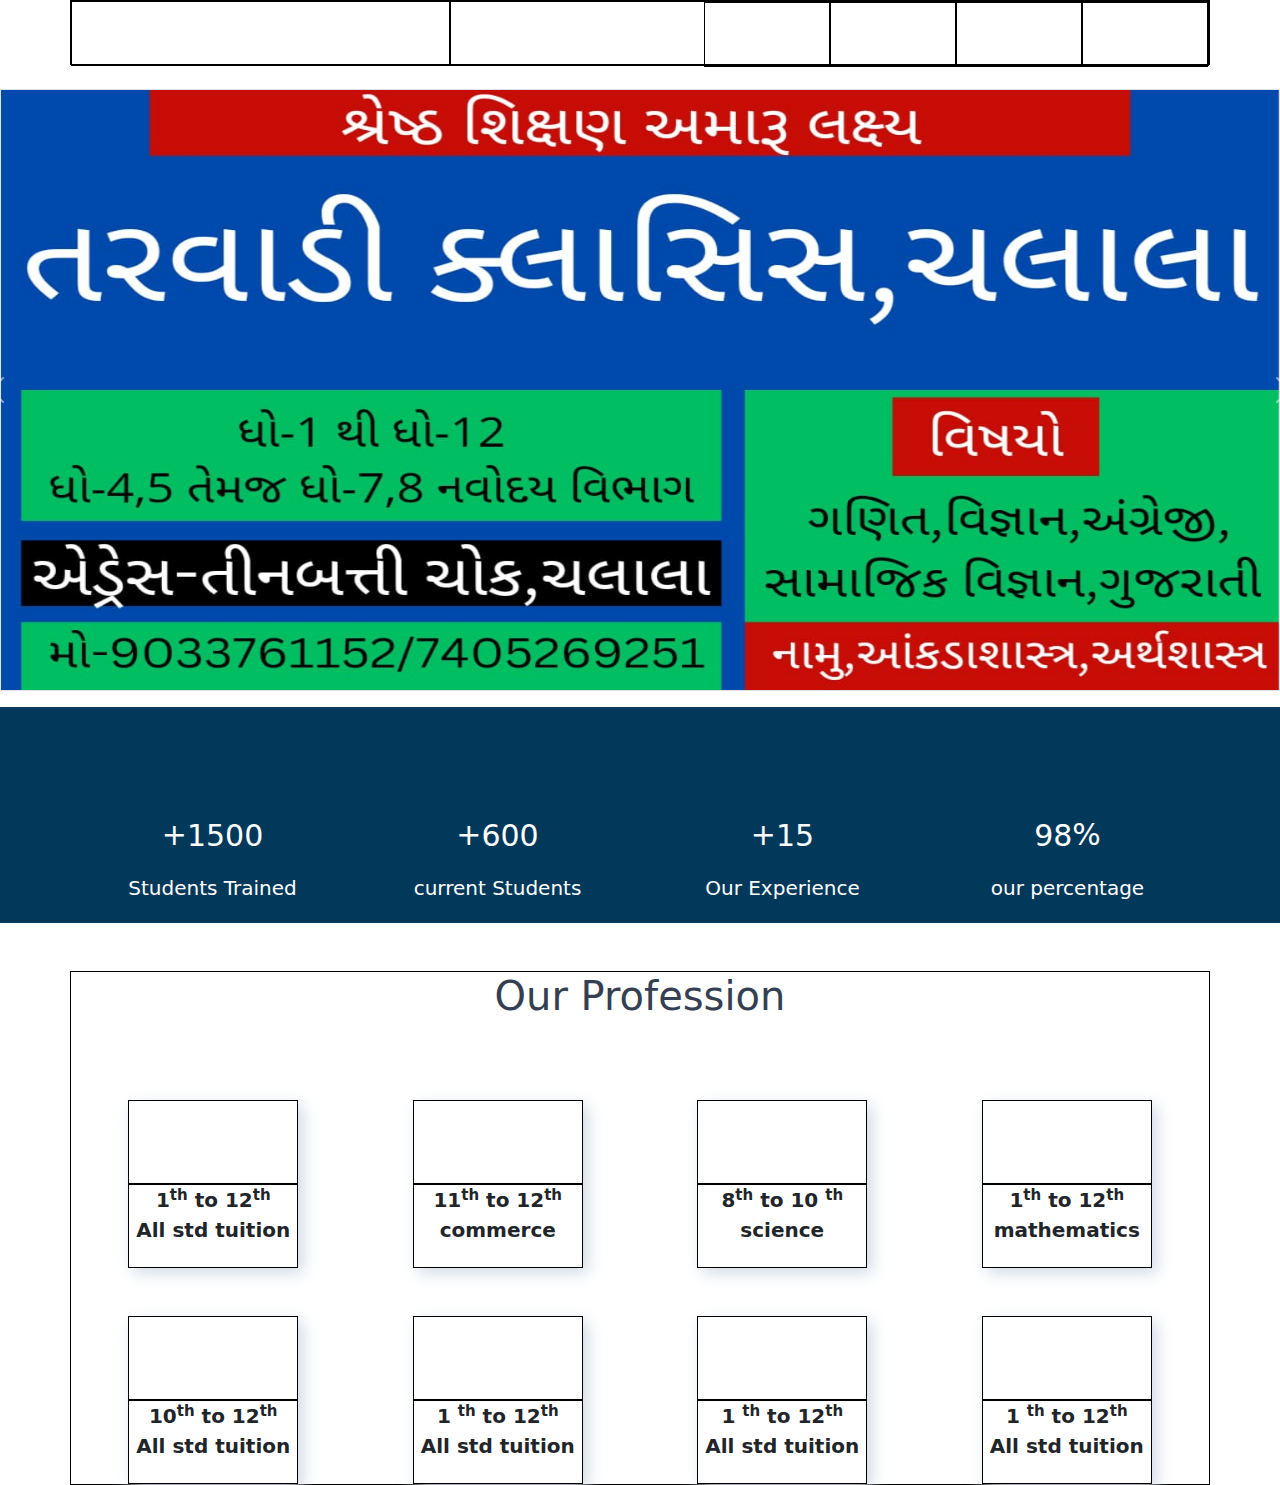
==== index.html @ c27936ac "code" ====
<!doctype html>
<html lang="en">

<head>
  <meta charset="utf-8">
  <meta name="viewport" content="width=device-width, initial-scale=1">
  <title>Bootstrap demo</title>
  <link rel="stylesheet" href="assrat/css/style.css">

  <link href="https://cdn.jsdelivr.net/npm/bootstrap@5.3.3/dist/css/bootstrap.min.css" rel="stylesheet"
    integrity="sha384-QWTKZyjpPEjISv5WaRU9OFeRpok6YctnYmDr5pNlyT2bRjXh0JMhjY6hW+ALEwIH" crossorigin="anonymous">
  <link rel="stylesheet" href="https://cdnjs.cloudflare.com/ajax/libs/font-awesome/6.6.0/css/all.min.css"
    integrity="sha512-Kc323vGBEqzTmouAECnVceyQqyqdsSiqLQISBL29aUW4U/M7pSPA/gEUZQqv1cwx4OnYxTxve5UMg5GT6L4JJg=="
    crossorigin="anonymous" referrerpolicy="no-referrer" />
  <script src="https://code.jquery.com/jquery-3.7.1.min.js"
    integrity="sha256-/JqT3SQfawRcv/BIHPThkBvs0OEvtFFmqPF/lYI/Cxo=" crossorigin="anonymous"></script>
</head>

<body>


  <div class="container bor">
    <div class="row">
      <div class="col-4 bor"></div>
      <div class="col-8 bor d-flex justify-content-end  p-0">
        <div class="col-2 bor"></div>
        <div class="col-2 bor"></div>
        <div class="col-2 bor"></div>
        <div class="col-2 bor"></div>
      </div>
    </div>
  </div>

  <div class="container-fluid border m-0 p-0 mt-4 ">

    <div id="carouselExampleAutoplaying" class="carousel slide" data-bs-ride="carousel">
      <div class="carousel-inner">
        <div class="carousel-item active">
          <img src="./assrat/img/tc-img.jpg" class="d-block w-100 slider-img" alt="...">
        </div>
        <div class="carousel-item">
          <img src="./assrat/img/tc-img.jpg" class="d-block w-100 slider-img" alt="...">
        </div>
        <div class="carousel-item">
          <img
            src="https://buffer.com/cdn-cgi/image/w=1000,fit=contain,q=90,f=auto/library/content/images/size/w1200/2023/10/free-images.jpg"
            class="d-block w-100 slider-img" alt="...">
        </div>
      </div>
      <button class="carousel-control-prev" type="button" data-bs-target="#carouselExampleAutoplaying"
        data-bs-slide="prev">
        <span class="carousel-control-prev-icon" aria-hidden="true"></span>
        <span class="visually-hidden">Previous</span>
      </button>
      <button class="carousel-control-next" type="button" data-bs-target="#carouselExampleAutoplaying"
        data-bs-slide="next">
        <span class="carousel-control-next-icon" id="next-iconinslider" aria-hidden="true"></span>
        <span class="visually-hidden">Next</span>
      </button>
    </div>

  </div>
  <!-- counter -->
  <div class="container-fluid conten-color">
    <div class="container only mt-3">

      <div class="row mt-3 ">
        <div class="col-12 col-sm-6 col-md-3 counter">
          <div class="counter-icon"> <i class="fa-solid fa-user"></i></div>
          <div class="counter-big-text">
            <p style="margin-top:14px ;">+</p>
            <div class="count">1500</div>
          </div>
          <div class="counter-small-text">Students Trained</div>
        </div>
        <div class="col-12 col-sm-6 col-md-3 counter">
          <div class="counter-icon"> <i class="fa-solid fa-user"></i></div>
          <div class="counter-big-text">
            <p style="margin-top:14px ;">+</p>
            <div class="count">600</div>
          </div>
          <div class="counter-small-text">current Students</div>
        </div>
        <div class="col-12 col-sm-6 col-md-3 counter">
          <div class="counter-icon"> <i class="fa-solid fa-address-book"></i></div>
          <div class="counter-big-text">
            <p style="margin-top:14px ;">+</p>
            <div class="count">15</div>
          </div>
          <div class="counter-small-text">Our Experience</div>
        </div>
        <div class="col-12 col-sm-6 col-md-3  counter">
          <div class="counter-icon"> <i class="fa-solid fa-percent"></i></div>
          <div class="counter-big-text">
            <div class="count">98</div>
            <p style="margin-top:14px ;">%</p>
          </div>
          <div class="counter-small-text"> our percentage</div>
        </div>
      </div>



    </div>
  </div>


  <div class="container bormid mt-5 ">

    <div class="row">
      <div class="col-12">
        <h1 class="text">Our Profession</h1>
      </div>
    </div>


    <div class="row gy-5 mt-4">
      <div class="col-12 col-sm-6 col-md-3 d-flex justify-content-center">
        <div class="course-box">
          <div class="course-icon"><i class="fa-solid fa-book-open-reader"></i></div>
          <div class="course-text">1<sup>th</sup> to 12<sup>th</sup><br> All std tuition </div>
        </div>
      </div>
      <div class="col-12 col-sm-6 col-md-3  d-flex justify-content-center">
        <div class="course-box">
          <div class="course-icon"><i class="fa-solid fa-book"></i></div>
          <div class="course-text">11<sup>th</sup> to 12<sup>th</sup>
            commerce</div>
        </div>
      </div>
      <div class="col-12 col-sm-6 col-md-3  d-flex justify-content-center">
        <div class="course-box">
          <div class="course-icon"><i class="fa-solid fa-flask-vial"></i></div>
          <div class="course-text">8<sup>th</sup> to 10 <sup>th</sup><br>science</div>
        </div>
      </div>
      <div class="col-12 col-sm-6 col-md-3  d-flex justify-content-center">
        <div class="course-box">
          <div class="course-icon"><i class="fa-solid fa-calculator"></i></div>
          <div class="course-text">1<sup>th</sup> to 12<sup>th</sup><br> mathematics</div>
        </div>
      </div>
      <div class="col-12 col-sm-6 col-md-3  d-flex justify-content-center">
        <div class="course-box">
          <div class="course-icon"><i class="fa-solid fa-graduation-cap"></i></div>
          <div class="course-text">10<sup>th</sup> to 12<sup>th</sup><br> All std tuition </div>
        </div>
      </div>
      <div class="col-12 col-sm-6 col-md-3  d-flex justify-content-center">
        <div class="course-box">
          <div class="course-icon"><i class="fa-solid fa-book-open-reader"></i></div>
          <div class="course-text">1 <sup>th</sup> to 12<sup>th</sup><br> All std tuition </div>
        </div>
      </div>
      <div class="col-12 col-sm-6 col-md-3  d-flex justify-content-center">
        <div class="course-box">
          <div class="course-icon"><i class="fa-solid fa-book-open-reader"></i></div>
          <div class="course-text">1 <sup>th</sup> to 12<sup>th</sup><br> All std tuition </div>
        </div>
      </div>
      <div class="col-12 col-sm-6 col-md-3  d-flex justify-content-center">
        <div class="course-box">
          <div class="course-icon"><i class="fa-solid fa-book-open-reader"></i></div>
          <div class="course-text">1 <sup>th</sup> to 12<sup>th</sup><br> All std tuition </div>
        </div>
      </div>
    </div>
  </div>


  <script src="./assrat/tc.js"></script>
  <script src="https://cdn.jsdelivr.net/npm/bootstrap@5.3.3/dist/js/bootstrap.bundle.min.js"
    integrity="sha384-YvpcrYf0tY3lHB60NNkmXc5s9fDVZLESaAA55NDzOxhy9GkcIdslK1eN7N6jIeHz"
    crossorigin="anonymous"></script>
</body>

</html>
---- assrat/css/style.css ----
body{
    margin: 0px;
    padding: 0px;
    box-sizing: border-box;
    font-family: sans-serif;
}

:root {
    --bor: 1px solid black;
    /* --onlybor:1px solid black; */

}

.only{
    border: var(--onlybor );
    /* height: 180px; */
    padding: 10px;
}
.counter{
    border: var(--onlybor );
    height: 180px;
}
.bor{
    border:var(--bor);
    height: 65px;
}


.slider-img{
    height: 600px;
    
}
.carousel-control-prev-icon {
    display: inline-block;
    width: 4rem;
    height: 4rem;
    background-repeat: no-repeat;
    background-position: 50%;
    background-size: 100% 100%;
margin-left: -200px;
}
#next-iconinslider{
    margin-right: -200px;
    width: 2rem;
    height: 2rem;
    
}
.counter-icon{
    width: 100%;
    height: 70px;
    /* border: 1px solid black; */
    font-size: 40px;
    display: flex;
    justify-content: center;
    align-items: center;
    color: white;
}

.counter-big-text{
    width: 100%;
    height: 65px;
    /* border: 1px solid black; */
    font-size: 30px;
    display: flex;
    justify-content: center;
    align-items: center;
    color: white;
}
.counter-small-text{
    width: 100%;
    height: 40px;
    /* border: 1px solid black; */
    font-size: 20px;
    display: flex;
    justify-content: center;
    align-items: center;
    color: white;
}
.conten-color{
    background: #02395A;
}
.bormid{
    border: var(--bor);
}
.text{
    color: #343F52;
    display: flex;
    justify-content: center;
}
.course-box{
    width: 170px;
    height: 168px;
    box-shadow: 5px 5px 15px #d1d9e6, -5px -5px 15px #fff;
}
.course-icon{
    width: 100%;
    height: 50%;
    border: var(--bor);
    font-size: 40px;
    display: flex;
    justify-content: center;
    align-items: center;
}
.course-text{
    width: 100%;
    height: 50%;
    border: var(--bor);
    text-align: center;
    font-weight: 600;
    font-size: 20px;
}
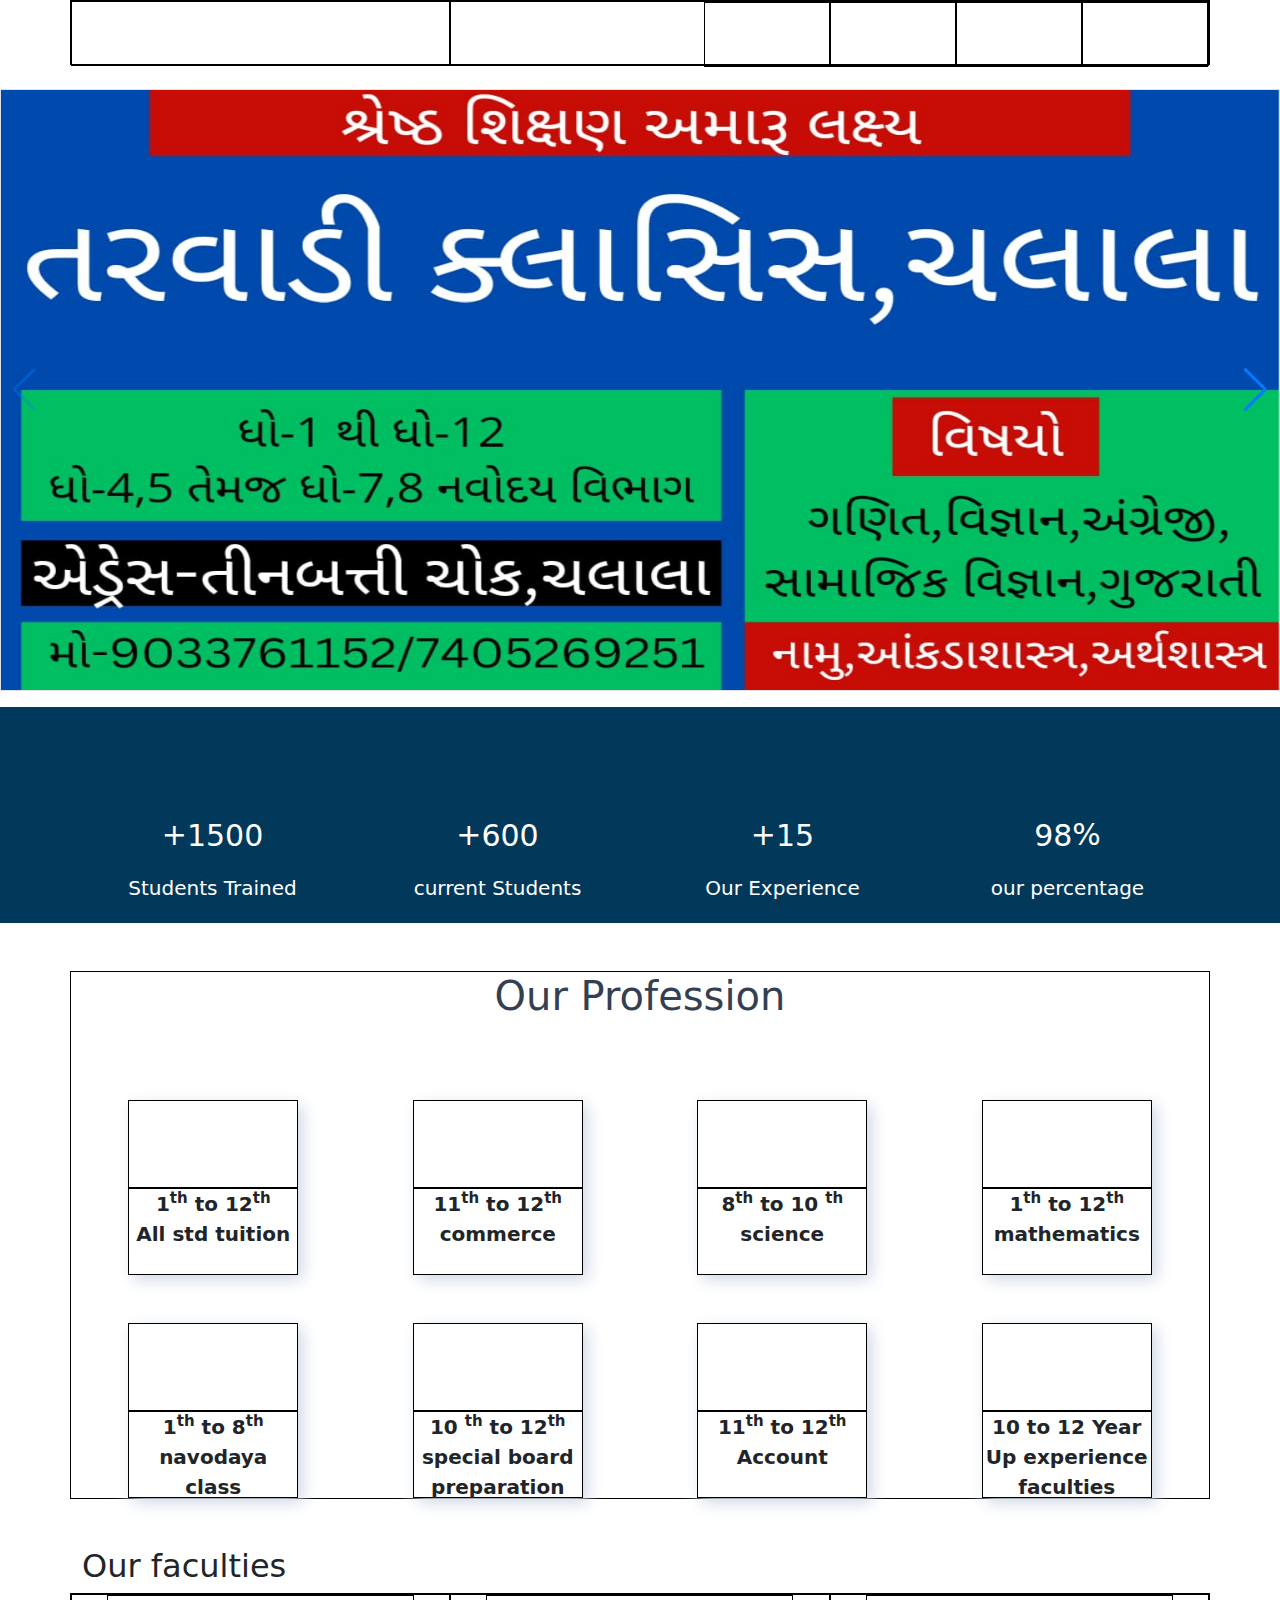
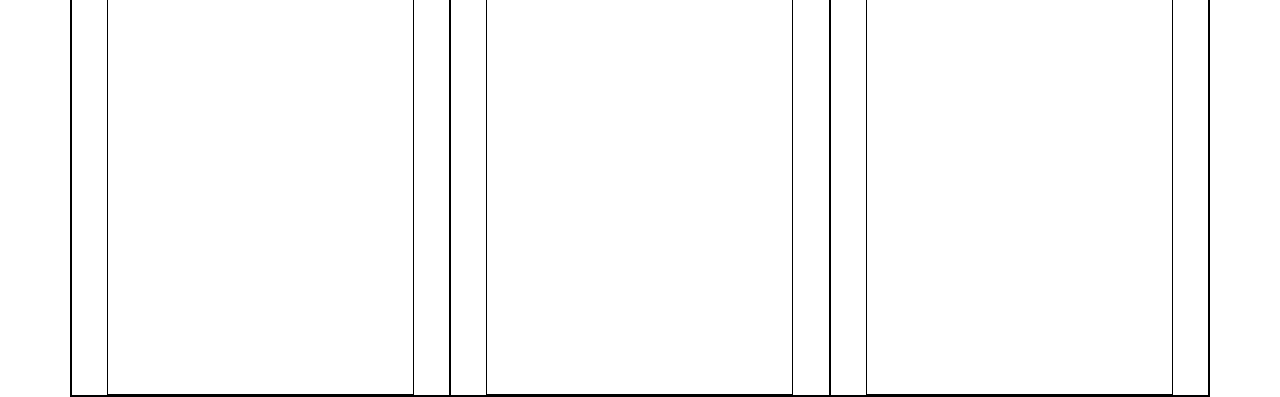
==== commit 0b91771c: "code" ====
--- a/index.html
+++ b/index.html
@@ -12,6 +12,10 @@
   <link rel="stylesheet" href="https://cdnjs.cloudflare.com/ajax/libs/font-awesome/6.6.0/css/all.min.css"
     integrity="sha512-Kc323vGBEqzTmouAECnVceyQqyqdsSiqLQISBL29aUW4U/M7pSPA/gEUZQqv1cwx4OnYxTxve5UMg5GT6L4JJg=="
     crossorigin="anonymous" referrerpolicy="no-referrer" />
+    <link
+  rel="stylesheet"
+  href="https://cdn.jsdelivr.net/npm/swiper@11/swiper-bundle.min.css"
+/>
   <script src="https://code.jquery.com/jquery-3.7.1.min.js"
     integrity="sha256-/JqT3SQfawRcv/BIHPThkBvs0OEvtFFmqPF/lYI/Cxo=" crossorigin="anonymous"></script>
 </head>
@@ -33,31 +37,21 @@
 
   <div class="container-fluid border m-0 p-0 mt-4 ">
 
-    <div id="carouselExampleAutoplaying" class="carousel slide" data-bs-ride="carousel">
-      <div class="carousel-inner">
-        <div class="carousel-item active">
-          <img src="./assrat/img/tc-img.jpg" class="d-block w-100 slider-img" alt="...">
-        </div>
-        <div class="carousel-item">
-          <img src="./assrat/img/tc-img.jpg" class="d-block w-100 slider-img" alt="...">
-        </div>
-        <div class="carousel-item">
-          <img
-            src="https://buffer.com/cdn-cgi/image/w=1000,fit=contain,q=90,f=auto/library/content/images/size/w1200/2023/10/free-images.jpg"
-            class="d-block w-100 slider-img" alt="...">
-        </div>
+    <!-- Swiper -->
+    <div class="swiper mySwiper">
+      <div class="swiper-wrapper">
+        <div class="swiper-slide"><img src="./assrat/img/tc-img.jpg" alt="" width="100%" height="100%"></div>
+        <div class="swiper-slide"><img src="./assrat/img/tc-img.jpg" alt="" width="100%" height="100%"></div>
+        <div class="swiper-slide"><img src="./assrat/img/tc-img.jpg" alt="" width="100%" height="100%"></div>
+     
       </div>
-      <button class="carousel-control-prev" type="button" data-bs-target="#carouselExampleAutoplaying"
-        data-bs-slide="prev">
-        <span class="carousel-control-prev-icon" aria-hidden="true"></span>
-        <span class="visually-hidden">Previous</span>
-      </button>
-      <button class="carousel-control-next" type="button" data-bs-target="#carouselExampleAutoplaying"
-        data-bs-slide="next">
-        <span class="carousel-control-next-icon" id="next-iconinslider" aria-hidden="true"></span>
-        <span class="visually-hidden">Next</span>
-      </button>
+      <div class="swiper-button-next"></div>
+      <div class="swiper-button-prev"></div>
     </div>
+  
+    <!-- Swiper JS -->
+    <script src="https://cdn.jsdelivr.net/npm/swiper@11/swiper-bundle.min.js"></script>
+  
 
   </div>
   <!-- counter -->
@@ -143,30 +137,49 @@
       <div class="col-12 col-sm-6 col-md-3  d-flex justify-content-center">
         <div class="course-box">
           <div class="course-icon"><i class="fa-solid fa-graduation-cap"></i></div>
-          <div class="course-text">10<sup>th</sup> to 12<sup>th</sup><br> All std tuition </div>
+          <div class="course-text">1<sup>th</sup> to 8<sup>th</sup><br> navodaya class</div>
         </div>
       </div>
       <div class="col-12 col-sm-6 col-md-3  d-flex justify-content-center">
         <div class="course-box">
-          <div class="course-icon"><i class="fa-solid fa-book-open-reader"></i></div>
-          <div class="course-text">1 <sup>th</sup> to 12<sup>th</sup><br> All std tuition </div>
+          <div class="course-icon"><i class="fa-solid fa-chalkboard-user"></i></div>
+          <div class="course-text">10 <sup>th</sup> to 12<sup>th</sup><br> special board preparation </div>
         </div>
       </div>
       <div class="col-12 col-sm-6 col-md-3  d-flex justify-content-center">
         <div class="course-box">
-          <div class="course-icon"><i class="fa-solid fa-book-open-reader"></i></div>
-          <div class="course-text">1 <sup>th</sup> to 12<sup>th</sup><br> All std tuition </div>
+          <div class="course-icon"><i class="fa-solid fa-file-invoice-dollar"></i></div>
+          <div class="course-text">11<sup>th</sup> to 12<sup>th</sup><br>Account  </div>
         </div>
       </div>
       <div class="col-12 col-sm-6 col-md-3  d-flex justify-content-center">
         <div class="course-box">
-          <div class="course-icon"><i class="fa-solid fa-book-open-reader"></i></div>
-          <div class="course-text">1 <sup>th</sup> to 12<sup>th</sup><br> All std tuition </div>
+          <div class="course-icon"><i class="fa-solid fa-person-chalkboard"></i></div>
+          <div class="course-text">10 to 12 Year Up 
+            experience faculties </div>
         </div>
       </div>
     </div>
   </div>
 
+
+
+  <div class="container boreder mt-5">
+    <div class="row">
+      <div class="col-12"><h2>Our faculties</h2></div>
+    </div>
+    <div class="row bormid">
+    <div class="col-12 col-sm-4  bormid d-flex justify-content-center">
+      <div class="fecultu-img"></div>
+    </div>
+    <div class="col-12 col-sm-4 bormid d-flex justify-content-center">
+      <div class="fecultu-img"></div>
+    </div>
+    <div class="col-12 col-sm-4 bormid d-flex justify-content-center">
+      <div class="fecultu-img"></div>
+    </div>
+    </div>
+  </div>
 
   <script src="./assrat/tc.js"></script>
   <script src="https://cdn.jsdelivr.net/npm/bootstrap@5.3.3/dist/js/bootstrap.bundle.min.js"
@@ -174,4 +187,12 @@
     crossorigin="anonymous"></script>
 </body>
 
+<script>
+     var swiper = new Swiper(".mySwiper", {
+      navigation: {
+        nextEl: ".swiper-button-next",
+        prevEl: ".swiper-button-prev",
+      },
+    });
+</script>
 </html>--- a/assrat/css/style.css
+++ b/assrat/css/style.css
@@ -3,6 +3,7 @@
     padding: 0px;
     box-sizing: border-box;
     font-family: sans-serif;
+    
 }
 
 :root {
@@ -26,25 +27,6 @@
 }
 
 
-.slider-img{
-    height: 600px;
-    
-}
-.carousel-control-prev-icon {
-    display: inline-block;
-    width: 4rem;
-    height: 4rem;
-    background-repeat: no-repeat;
-    background-position: 50%;
-    background-size: 100% 100%;
-margin-left: -200px;
-}
-#next-iconinslider{
-    margin-right: -200px;
-    width: 2rem;
-    height: 2rem;
-    
-}
 .counter-icon{
     width: 100%;
     height: 70px;
@@ -89,7 +71,7 @@
 }
 .course-box{
     width: 170px;
-    height: 168px;
+    height: 175px;
     box-shadow: 5px 5px 15px #d1d9e6, -5px -5px 15px #fff;
 }
 .course-icon{
@@ -108,4 +90,37 @@
     text-align: center;
     font-weight: 600;
     font-size: 20px;
-}+}
+.swiper {
+    width: 100%;
+    height: 600px;
+  }
+
+  .swiper-slide {
+    text-align: center;
+    font-size: 18px;
+    background: #fff;
+    display: flex;
+    justify-content: center;
+    align-items: center;
+  }
+
+  .swiper-slide img {
+    display: block;
+    width: 100%;
+    height: 100%;
+    /* object-fit: cover; */
+  }
+  .fecultu-img{
+    width: 307px;
+    height: 400px;
+    border: var(--bor);
+  }
+@media (width <=500px) {
+   
+    
+.swiper {
+    width: 100%;
+    height: 300px;
+}
+  }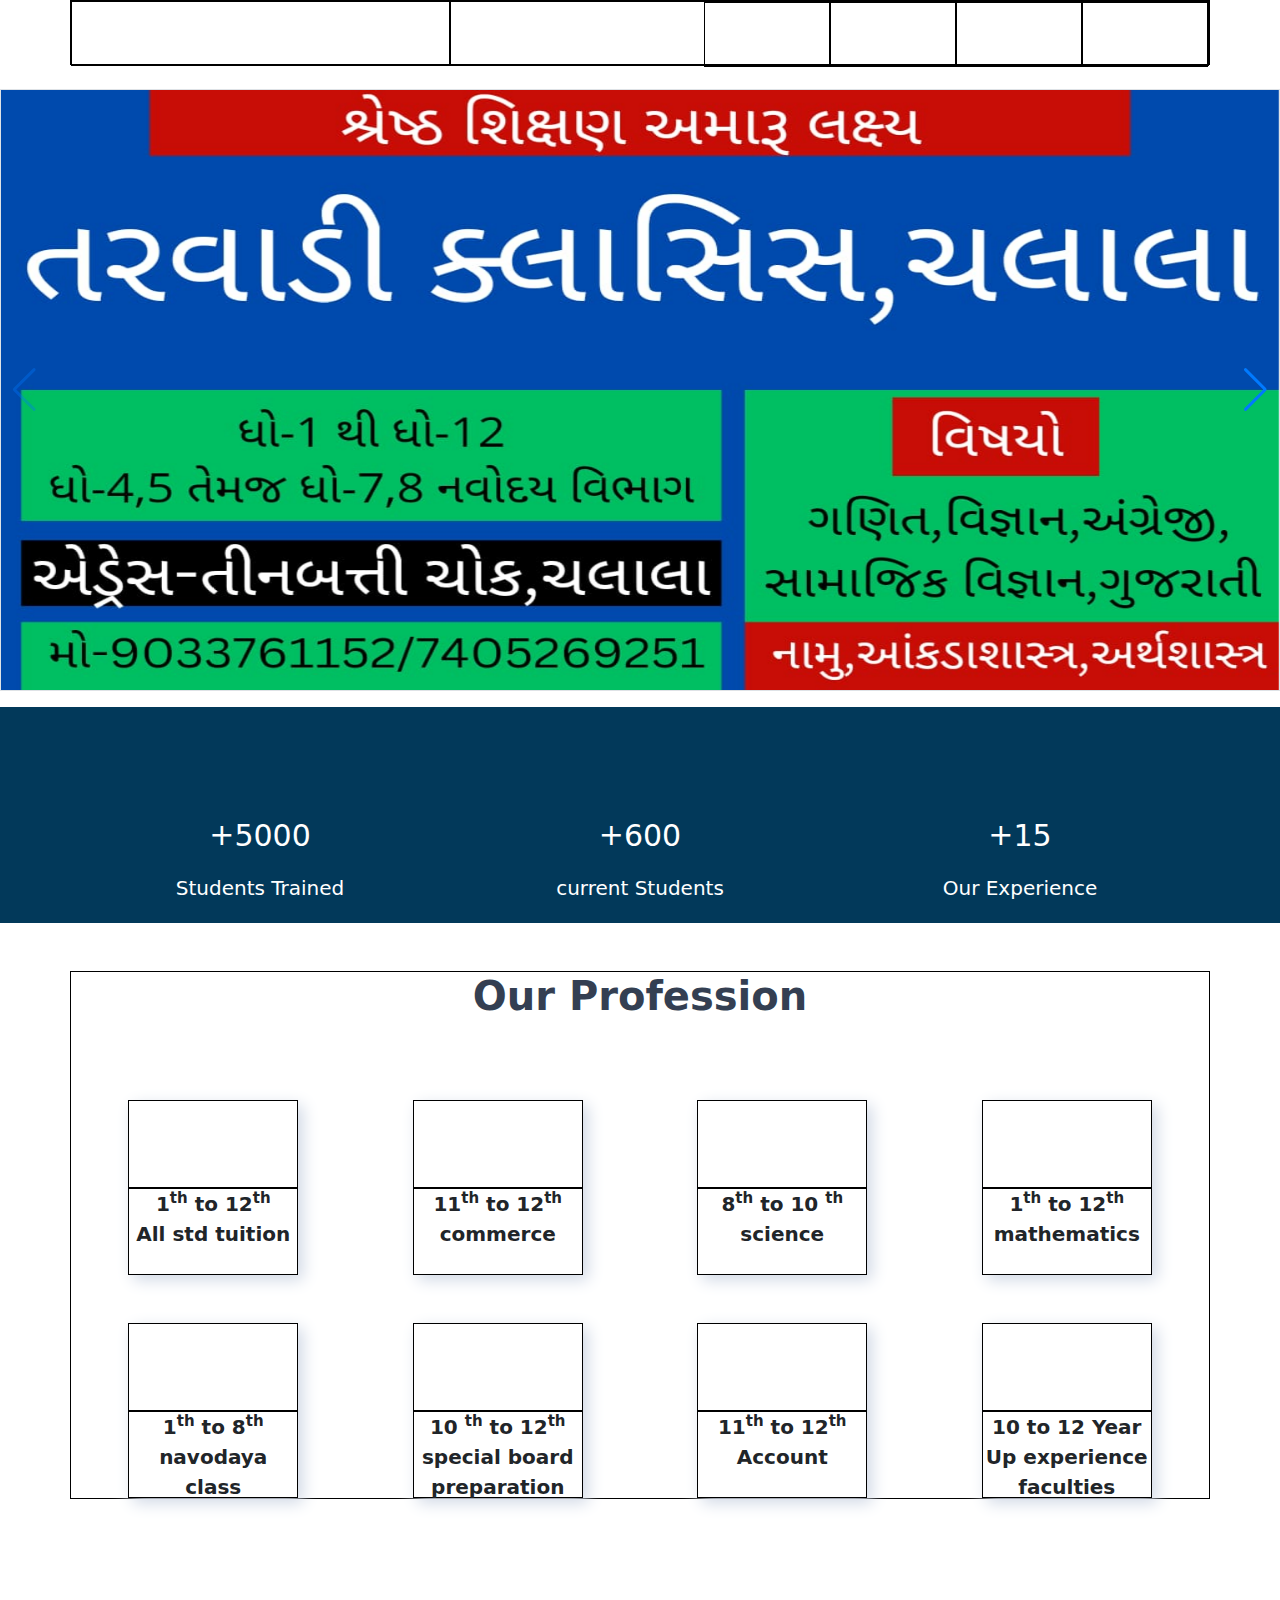
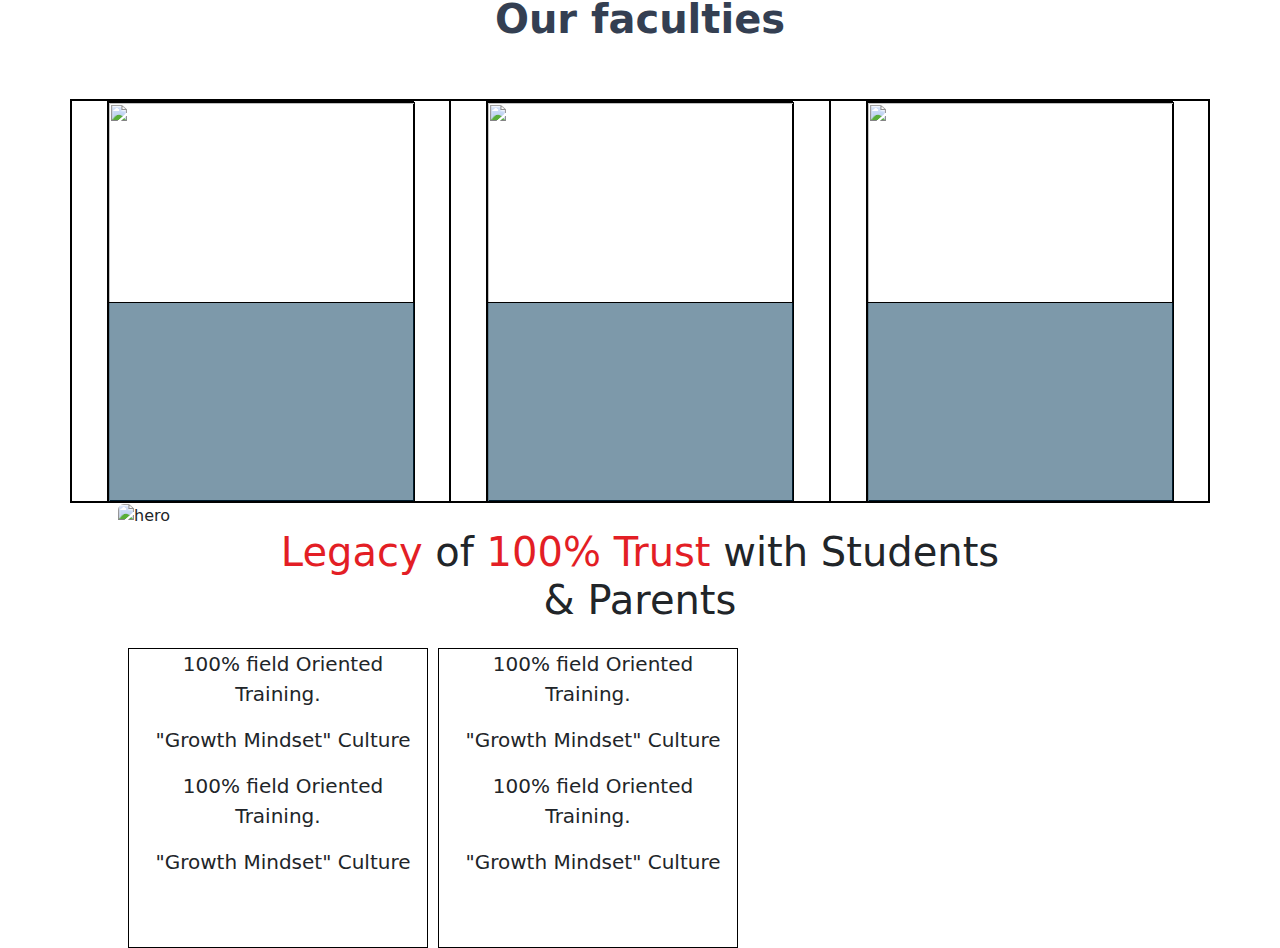
==== commit bf7760e5: "code" ====
--- a/index.html
+++ b/index.html
@@ -12,12 +12,10 @@
   <link rel="stylesheet" href="https://cdnjs.cloudflare.com/ajax/libs/font-awesome/6.6.0/css/all.min.css"
     integrity="sha512-Kc323vGBEqzTmouAECnVceyQqyqdsSiqLQISBL29aUW4U/M7pSPA/gEUZQqv1cwx4OnYxTxve5UMg5GT6L4JJg=="
     crossorigin="anonymous" referrerpolicy="no-referrer" />
-    <link
-  rel="stylesheet"
-  href="https://cdn.jsdelivr.net/npm/swiper@11/swiper-bundle.min.css"
-/>
+  <link rel="stylesheet" href="https://cdn.jsdelivr.net/npm/swiper@11/swiper-bundle.min.css" />
   <script src="https://code.jquery.com/jquery-3.7.1.min.js"
     integrity="sha256-/JqT3SQfawRcv/BIHPThkBvs0OEvtFFmqPF/lYI/Cxo=" crossorigin="anonymous"></script>
+    <script src="https://cdn.tailwindcss.com"></script>
 </head>
 
 <body>
@@ -43,15 +41,15 @@
         <div class="swiper-slide"><img src="./assrat/img/tc-img.jpg" alt="" width="100%" height="100%"></div>
         <div class="swiper-slide"><img src="./assrat/img/tc-img.jpg" alt="" width="100%" height="100%"></div>
         <div class="swiper-slide"><img src="./assrat/img/tc-img.jpg" alt="" width="100%" height="100%"></div>
-     
+
       </div>
       <div class="swiper-button-next"></div>
       <div class="swiper-button-prev"></div>
     </div>
-  
+
     <!-- Swiper JS -->
     <script src="https://cdn.jsdelivr.net/npm/swiper@11/swiper-bundle.min.js"></script>
-  
+
 
   </div>
   <!-- counter -->
@@ -59,15 +57,15 @@
     <div class="container only mt-3">
 
       <div class="row mt-3 ">
-        <div class="col-12 col-sm-6 col-md-3 counter">
+        <div class="col-12 col-sm-6 col-md-4 counter">
           <div class="counter-icon"> <i class="fa-solid fa-user"></i></div>
           <div class="counter-big-text">
             <p style="margin-top:14px ;">+</p>
-            <div class="count">1500</div>
+            <div class="count">5000</div>
           </div>
           <div class="counter-small-text">Students Trained</div>
         </div>
-        <div class="col-12 col-sm-6 col-md-3 counter">
+        <div class="col-12 col-sm-6 col-md-4 counter">
           <div class="counter-icon"> <i class="fa-solid fa-user"></i></div>
           <div class="counter-big-text">
             <p style="margin-top:14px ;">+</p>
@@ -75,7 +73,7 @@
           </div>
           <div class="counter-small-text">current Students</div>
         </div>
-        <div class="col-12 col-sm-6 col-md-3 counter">
+        <div class="col-12 col-sm-6 col-md-4 counter">
           <div class="counter-icon"> <i class="fa-solid fa-address-book"></i></div>
           <div class="counter-big-text">
             <p style="margin-top:14px ;">+</p>
@@ -83,14 +81,14 @@
           </div>
           <div class="counter-small-text">Our Experience</div>
         </div>
-        <div class="col-12 col-sm-6 col-md-3  counter">
+        <!-- <div class="col-12 col-sm-6 col-md-3  counter">
           <div class="counter-icon"> <i class="fa-solid fa-percent"></i></div>
           <div class="counter-big-text">
             <div class="count">98</div>
             <p style="margin-top:14px ;">%</p>
           </div>
           <div class="counter-small-text"> our percentage</div>
-        </div>
+        </div> -->
       </div>
 
 
@@ -102,7 +100,7 @@
   <div class="container bormid mt-5 ">
 
     <div class="row">
-      <div class="col-12">
+      <div class="col-12 ">
         <h1 class="text">Our Profession</h1>
       </div>
     </div>
@@ -149,13 +147,13 @@
       <div class="col-12 col-sm-6 col-md-3  d-flex justify-content-center">
         <div class="course-box">
           <div class="course-icon"><i class="fa-solid fa-file-invoice-dollar"></i></div>
-          <div class="course-text">11<sup>th</sup> to 12<sup>th</sup><br>Account  </div>
+          <div class="course-text">11<sup>th</sup> to 12<sup>th</sup><br>Account </div>
         </div>
       </div>
       <div class="col-12 col-sm-6 col-md-3  d-flex justify-content-center">
         <div class="course-box">
           <div class="course-icon"><i class="fa-solid fa-person-chalkboard"></i></div>
-          <div class="course-text">10 to 12 Year Up 
+          <div class="course-text">10 to 12 Year Up
             experience faculties </div>
         </div>
       </div>
@@ -164,22 +162,65 @@
 
 
 
-  <div class="container boreder mt-5">
+  <div class="container boreder mt-5 ">
     <div class="row">
-      <div class="col-12"><h2>Our faculties</h2></div>
-    </div>
-    <div class="row bormid">
-    <div class="col-12 col-sm-4  bormid d-flex justify-content-center">
-      <div class="fecultu-img"></div>
-    </div>
-    <div class="col-12 col-sm-4 bormid d-flex justify-content-center">
-      <div class="fecultu-img"></div>
-    </div>
-    <div class="col-12 col-sm-4 bormid d-flex justify-content-center">
-      <div class="fecultu-img"></div>
-    </div>
-    </div>
-  </div>
+      <div class="col-12 d-flex justify-content-center mt-5">
+        <h2 class="text-2">Our faculties</h2>
+      </div>
+    </div>
+    <div class="row bormid mt-5">
+      <div class="col-12 col-sm-6 col-md-4  bormid d-flex justify-content-center">
+        <div class="feculty-img">
+          <img src="https://i.pinimg.com/564x/04/ff/aa/04ffaa365f3d41f70680fd19be55597d.jpg"
+            alt="" width="100%" height="100%">
+          <div class="berlin"></div>
+        </div>
+      </div>
+      <div class="col-12 col-sm-6 col-md-4 bormid d-flex justify-content-center">
+        <div class="feculty-img"><img src="https://i.pinimg.com/564x/04/ff/aa/04ffaa365f3d41f70680fd19be55597d.jpg"
+            alt="" width="100%" height="100%">
+          <div class="berlin"></div>
+        </div>
+      </div>
+      <div class="col-12 col-sm-6 col-md-4 bormid d-flex justify-content-center">
+        <div class="feculty-img"><img src="https://i.pinimg.com/564x/04/ff/aa/04ffaa365f3d41f70680fd19be55597d.jpg"
+            alt="" width="100%" height="100%">
+          <div class="berlin"></div>
+        </div>
+      </div>
+    </div>
+  </div>
+
+
+
+
+  
+  <section class="text-gray-600 body-font tlw">
+    <div class="container mx-auto flex px-5 py-24 md:flex-row flex-col items-center">
+      <div class="lg:max-w-lg lg:w-full md:w-1/2 w-5/6 mb-10 md:mb-0">
+        <img class="object-cover object-center rounded" alt="hero" src="https://dummyimage.com/520x320">
+      </div>
+      <div class="lg:flex-grow md:w-1/2 lg:pl-24 md:pl-16 flex flex-col md:items-start md:text-left items-center text-center">
+        <h1 class="title-font sm:text-4xl text-3xl mb-4 font-medium text-gray-900"><span style="color: #E31E25;">Legacy</span> of<span style="color: #E31E25;"> 100% Trust</span> with Students
+          <br> & Parents
+        </h1>
+   <div class="text-5">
+        <div class="text-4">  <p class="mb-8 leading-relaxed text-3"><span style="margin-right: 10px;"><i class="fa-solid fa-circle-check"></i></span>100% field Oriented Training.</p>
+        <p class="mb-8 leading-relaxed text-3"><span style="margin-right: 10px;"><i class="fa-solid fa-circle-check"></i></span>"Growth Mindset" Culture</p>
+        <p class="mb-8 leading-relaxed text-3"><span style="margin-right: 10px;"><i class="fa-solid fa-circle-check"></i></span>100% field Oriented Training.</p>
+        <p class="mb-8 leading-relaxed text-3"><span style="margin-right: 10px;"><i class="fa-solid fa-circle-check"></i></span>"Growth Mindset" Culture</p>
+      </div> 
+      <div class="text-4">  <p class="mb-8 leading-relaxed text-3"><span style="margin-right: 10px;"><i class="fa-solid fa-circle-check"></i></span>100% field Oriented Training.</p>
+        <p class="mb-8 leading-relaxed text-3"><span style="margin-right: 10px;"><i class="fa-solid fa-circle-check"></i></span>"Growth Mindset" Culture</p>
+        <p class="mb-8 leading-relaxed text-3"><span style="margin-right: 10px;"><i class="fa-solid fa-circle-check"></i></span>100% field Oriented Training.</p>
+        <p class="mb-8 leading-relaxed text-3"><span style="margin-right: 10px;"><i class="fa-solid fa-circle-check"></i></span>"Growth Mindset" Culture</p>
+      </div> 
+    </div>
+      </div>
+    </div>
+  </section>
+
+
 
   <script src="./assrat/tc.js"></script>
   <script src="https://cdn.jsdelivr.net/npm/bootstrap@5.3.3/dist/js/bootstrap.bundle.min.js"
@@ -188,11 +229,12 @@
 </body>
 
 <script>
-     var swiper = new Swiper(".mySwiper", {
-      navigation: {
-        nextEl: ".swiper-button-next",
-        prevEl: ".swiper-button-prev",
-      },
-    });
+  var swiper = new Swiper(".mySwiper", {
+    navigation: {
+      nextEl: ".swiper-button-next",
+      prevEl: ".swiper-button-prev",
+    },
+  });
 </script>
+
 </html>--- a/assrat/css/style.css
+++ b/assrat/css/style.css
@@ -66,8 +66,15 @@
 }
 .text{
     color: #343F52;
+    font-size: 40px;
+    font-weight: 700;
     display: flex;
     justify-content: center;
+}
+.text-2{
+    color: #343F52;
+    font-size: 40px;
+    font-weight: 700;
 }
 .course-box{
     width: 170px;
@@ -111,11 +118,46 @@
     height: 100%;
     /* object-fit: cover; */
   }
-  .fecultu-img{
+  .feculty-img{
     width: 307px;
     height: 400px;
     border: var(--bor);
   }
+  .feculty-img img{
+    width: 307px;
+    height: 400px;
+    border: var(--bor);
+  }
+  
+  .berlin{
+    width: 307px;
+    height: 200px;
+    border: var(--bor);
+    position: relative;
+    top: -200px;
+    background-color: #02385a83;
+  }
+
+  .promis-img{
+    width: 425px;
+    height: 296px;
+    border: var(--bor);
+    border-radius: 10px;
+  }
+ .text-3{
+    font-size: 20px;
+ }
+ .text-4{
+    
+    width: 300px;
+    height: 300px;
+    border: var(--bor);
+    margin-left: 10px;
+ }
+ .text-5{
+display: flex;
+
+ }
 @media (width <=500px) {
    
     
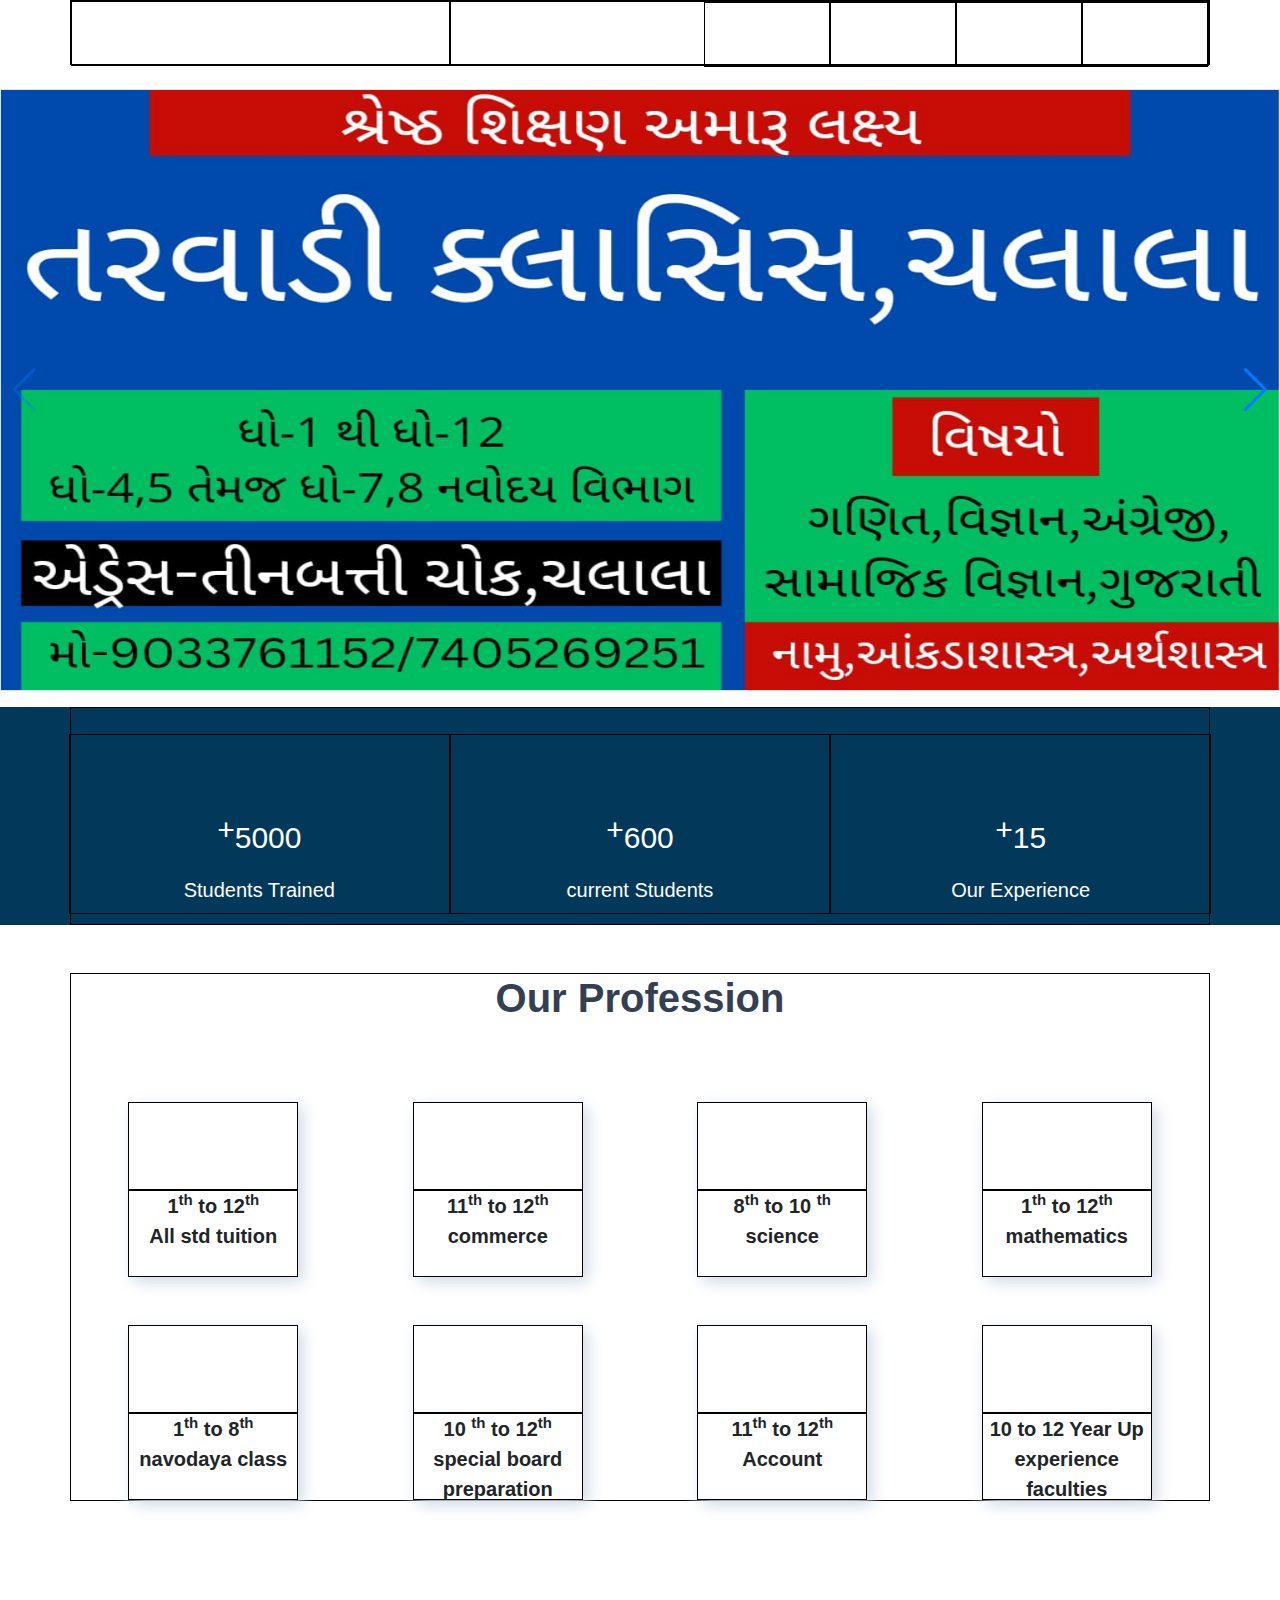
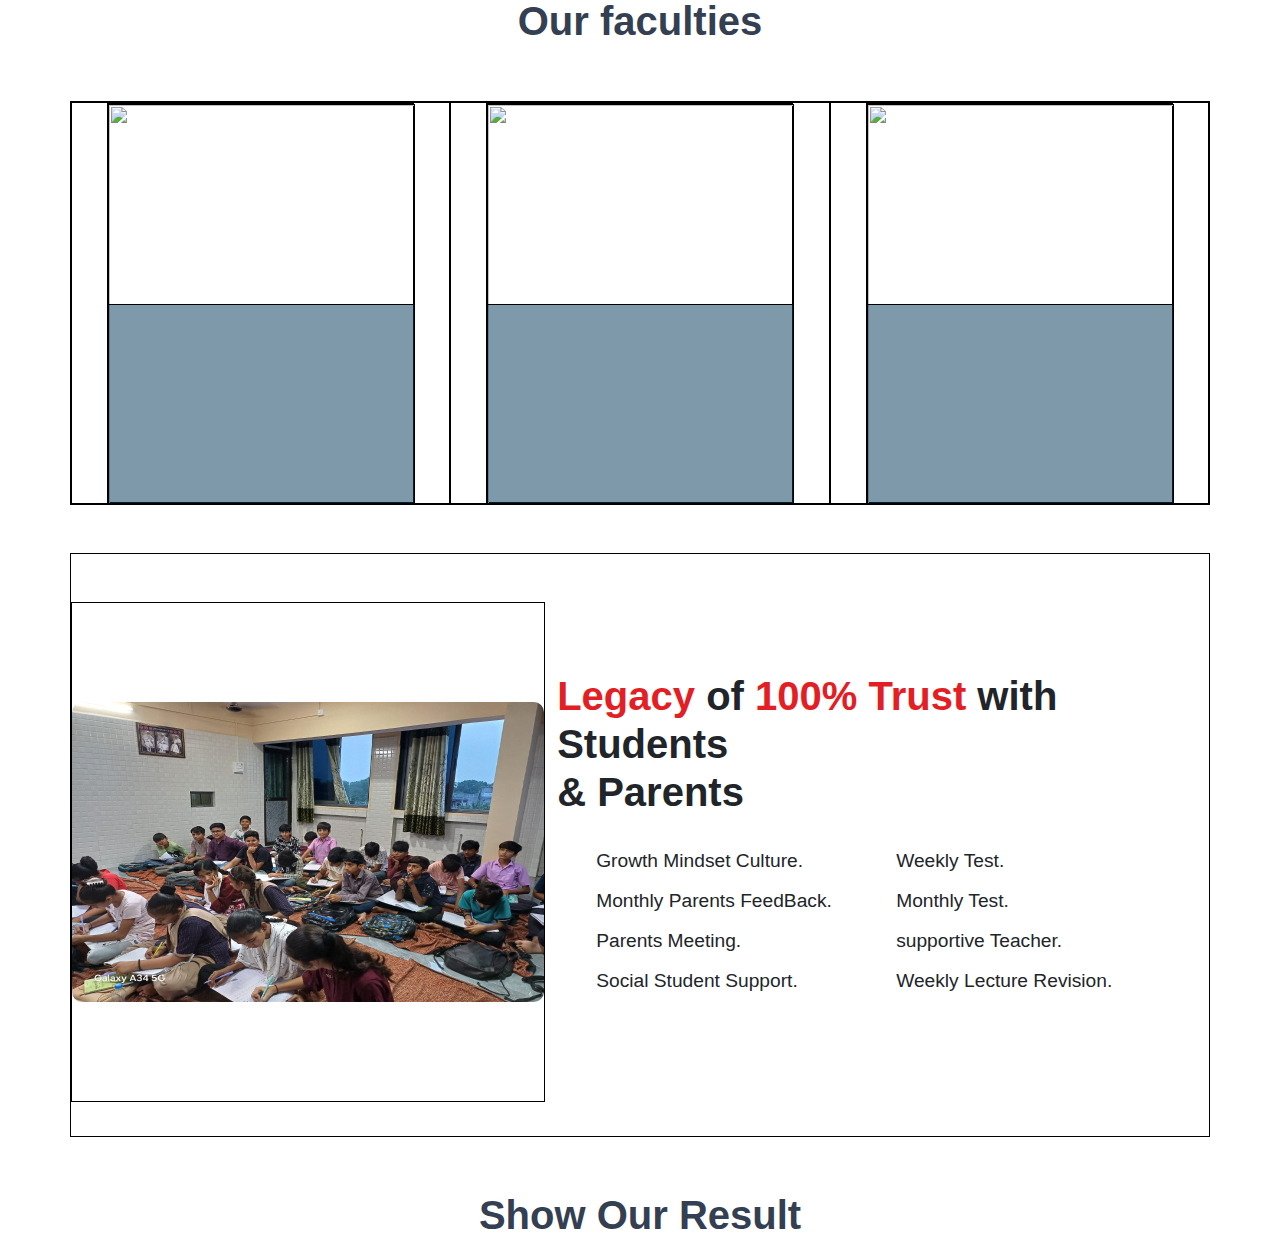
==== commit ba120c52: "code" ====
--- a/index.html
+++ b/index.html
@@ -4,24 +4,23 @@
 <head>
   <meta charset="utf-8">
   <meta name="viewport" content="width=device-width, initial-scale=1">
-  <title>Bootstrap demo</title>
-  <link rel="stylesheet" href="assrat/css/style.css">
-
+  <title>Bootstrap Demo</title>
   <link href="https://cdn.jsdelivr.net/npm/bootstrap@5.3.3/dist/css/bootstrap.min.css" rel="stylesheet"
-    integrity="sha384-QWTKZyjpPEjISv5WaRU9OFeRpok6YctnYmDr5pNlyT2bRjXh0JMhjY6hW+ALEwIH" crossorigin="anonymous">
+        integrity="sha384-QWTKZyjpPEjISv5WaRU9OFeRpok6YctnYmDr5pNlyT2bRjXh0JMhjY6hW+ALEwIH" crossorigin="anonymous">
   <link rel="stylesheet" href="https://cdnjs.cloudflare.com/ajax/libs/font-awesome/6.6.0/css/all.min.css"
-    integrity="sha512-Kc323vGBEqzTmouAECnVceyQqyqdsSiqLQISBL29aUW4U/M7pSPA/gEUZQqv1cwx4OnYxTxve5UMg5GT6L4JJg=="
-    crossorigin="anonymous" referrerpolicy="no-referrer" />
+        integrity="sha512-Kc323vGBEqzTmouAECnVceyQqyqdsSiqLQISBL29aUW4U/M7pSPA/gEUZQqv1cwx4OnYxTxve5UMg5GT6L4JJg=="
+        crossorigin="anonymous" referrerpolicy="no-referrer" />
   <link rel="stylesheet" href="https://cdn.jsdelivr.net/npm/swiper@11/swiper-bundle.min.css" />
   <script src="https://code.jquery.com/jquery-3.7.1.min.js"
-    integrity="sha256-/JqT3SQfawRcv/BIHPThkBvs0OEvtFFmqPF/lYI/Cxo=" crossorigin="anonymous"></script>
-    <script src="https://cdn.tailwindcss.com"></script>
+          integrity="sha256-/JqT3SQfawRcv/BIHPThkBvs0OEvtFFmqPF/lYI/Cxo=" crossorigin="anonymous"></script>
+  <link rel="stylesheet" href="assrat/css/style.css">
+  <!-- <script src="https://cdn.tailwindcss.com"></script> -->
 </head>
 
 <body>
 
 
-  <div class="container bor">
+  <div class="container  bor">
     <div class="row">
       <div class="col-4 bor"></div>
       <div class="col-8 bor d-flex justify-content-end  p-0">
@@ -60,7 +59,7 @@
         <div class="col-12 col-sm-6 col-md-4 counter">
           <div class="counter-icon"> <i class="fa-solid fa-user"></i></div>
           <div class="counter-big-text">
-            <p style="margin-top:14px ;">+</p>
+            <p>+</p>
             <div class="count">5000</div>
           </div>
           <div class="counter-small-text">Students Trained</div>
@@ -68,7 +67,7 @@
         <div class="col-12 col-sm-6 col-md-4 counter">
           <div class="counter-icon"> <i class="fa-solid fa-user"></i></div>
           <div class="counter-big-text">
-            <p style="margin-top:14px ;">+</p>
+            <p>+</p>
             <div class="count">600</div>
           </div>
           <div class="counter-small-text">current Students</div>
@@ -76,7 +75,7 @@
         <div class="col-12 col-sm-6 col-md-4 counter">
           <div class="counter-icon"> <i class="fa-solid fa-address-book"></i></div>
           <div class="counter-big-text">
-            <p style="margin-top:14px ;">+</p>
+            <p>+</p>
             <div class="count">15</div>
           </div>
           <div class="counter-small-text">Our Experience</div>
@@ -171,8 +170,8 @@
     <div class="row bormid mt-5">
       <div class="col-12 col-sm-6 col-md-4  bormid d-flex justify-content-center">
         <div class="feculty-img">
-          <img src="https://i.pinimg.com/564x/04/ff/aa/04ffaa365f3d41f70680fd19be55597d.jpg"
-            alt="" width="100%" height="100%">
+          <img src="https://i.pinimg.com/564x/04/ff/aa/04ffaa365f3d41f70680fd19be55597d.jpg" alt="" width="100%"
+            height="100%">
           <div class="berlin"></div>
         </div>
       </div>
@@ -192,40 +191,81 @@
   </div>
 
 
-
-
-  
-  <section class="text-gray-600 body-font tlw">
-    <div class="container mx-auto flex px-5 py-24 md:flex-row flex-col items-center">
-      <div class="lg:max-w-lg lg:w-full md:w-1/2 w-5/6 mb-10 md:mb-0">
-        <img class="object-cover object-center rounded" alt="hero" src="https://dummyimage.com/520x320">
-      </div>
-      <div class="lg:flex-grow md:w-1/2 lg:pl-24 md:pl-16 flex flex-col md:items-start md:text-left items-center text-center">
-        <h1 class="title-font sm:text-4xl text-3xl mb-4 font-medium text-gray-900"><span style="color: #E31E25;">Legacy</span> of<span style="color: #E31E25;"> 100% Trust</span> with Students
-          <br> & Parents
-        </h1>
-   <div class="text-5">
-        <div class="text-4">  <p class="mb-8 leading-relaxed text-3"><span style="margin-right: 10px;"><i class="fa-solid fa-circle-check"></i></span>100% field Oriented Training.</p>
-        <p class="mb-8 leading-relaxed text-3"><span style="margin-right: 10px;"><i class="fa-solid fa-circle-check"></i></span>"Growth Mindset" Culture</p>
-        <p class="mb-8 leading-relaxed text-3"><span style="margin-right: 10px;"><i class="fa-solid fa-circle-check"></i></span>100% field Oriented Training.</p>
-        <p class="mb-8 leading-relaxed text-3"><span style="margin-right: 10px;"><i class="fa-solid fa-circle-check"></i></span>"Growth Mindset" Culture</p>
-      </div> 
-      <div class="text-4">  <p class="mb-8 leading-relaxed text-3"><span style="margin-right: 10px;"><i class="fa-solid fa-circle-check"></i></span>100% field Oriented Training.</p>
-        <p class="mb-8 leading-relaxed text-3"><span style="margin-right: 10px;"><i class="fa-solid fa-circle-check"></i></span>"Growth Mindset" Culture</p>
-        <p class="mb-8 leading-relaxed text-3"><span style="margin-right: 10px;"><i class="fa-solid fa-circle-check"></i></span>100% field Oriented Training.</p>
-        <p class="mb-8 leading-relaxed text-3"><span style="margin-right: 10px;"><i class="fa-solid fa-circle-check"></i></span>"Growth Mindset" Culture</p>
-      </div> 
-    </div>
-      </div>
-    </div>
-  </section>
-
-
+<div class="container bormid mt-5">
+<div class="row mt-5">
+  <div class="col-12 col-lg-5 bormid p-0 m-0 d-flex justify-content-center align-items-center student-img">
+<div class="img-for-student"><img src="./assrat/img/tarade-img-2.jpg" alt="" width="100%" height="100%"></div>
+</div>
+<div class="col-12 col-lg-7">
+ <h2 class="Legacy-text"><span style="color: #E31E25;">Legacy </span>of <span style="color: #E31E25;">100% Trust</span> with Students <br> & Parents</h2> 
+<div class="ruls-text">
+
+          <div class="ruls-text-2">
+            <div class="right">
+              <div class="arrow"><i style="margin-top: 4px;" class="fa-solid fa-circle-check"></i></div>
+              <div class="arrow-text">Growth Mindset Culture.</div>
+            </div> 
+
+             <div class="right">
+              <div class="arrow"><i style="margin-top: 4px;" class="fa-solid fa-circle-check"></i></div>
+              <div class="arrow-text">Monthly Parents FeedBack.</div>
+            </div>
+            <div class="right">
+              <div class="arrow"><i style="margin-top: 4px;" class="fa-solid fa-circle-check"></i></div>
+              <div class="arrow-text">Parents Meeting.</div>
+            </div>
+            <div class="right">
+              <div class="arrow"><i style="margin-top: 4px;" class="fa-solid fa-circle-check"></i></div>
+              <div class="arrow-text">Social Student Support.</div>
+            </div>
+          </div>
+          <div class="ruls-text-2">
+            <div class="right">
+              <div class="arrow"><i style="margin-top: 4px;" class="fa-solid fa-circle-check"></i></div>
+              <div class="arrow-text">Weekly Test.</div>
+            </div>
+
+            <div class="right">
+              <div class="arrow"><i style="margin-top: 4px;" class="fa-solid fa-circle-check"></i></div>
+              <div class="arrow-text">Monthly Test.</div>
+            </div>
+            <div class="right">
+              <div class="arrow"><i style="margin-top: 4px;" class="fa-solid fa-circle-check"></i></div>
+              <div class="arrow-text">supportive Teacher.</div>
+            </div>
+            <div class="right">
+              <div class="arrow"><i style="margin-top: 4px;" class="fa-solid fa-circle-check"></i></div>
+              <div class="arrow-text">Weekly Lecture Revision.</div>
+            </div>
+          </div>
+
+        </div> 
+      </div>
+    </div>
+      </div>
+
+  <div class="container mt-5">
+    <div class="row mt-5">
+      <div class="col-12 d-flex justify-content-center result-show" >Show Our Result</div>
+
+
+      <div class="col-12">
+      <!-- <div class="result"><img src="./assrat/img/WhatsApp Image 2024-11-04 at 21.50.15_6b3369f6.jpg" alt="" width="100%"></div> -->
+      </div>
+    </div>
+  </div>
+
+
+  <div class="container">
+    
+  </div>
 
   <script src="./assrat/tc.js"></script>
   <script src="https://cdn.jsdelivr.net/npm/bootstrap@5.3.3/dist/js/bootstrap.bundle.min.js"
     integrity="sha384-YvpcrYf0tY3lHB60NNkmXc5s9fDVZLESaAA55NDzOxhy9GkcIdslK1eN7N6jIeHz"
     crossorigin="anonymous"></script>
+   
+
 </body>
 
 <script>
--- a/assrat/css/style.css
+++ b/assrat/css/style.css
@@ -1,33 +1,35 @@
-body{
+body {
     margin: 0px;
     padding: 0px;
     box-sizing: border-box;
     font-family: sans-serif;
-    
+
 }
 
 :root {
     --bor: 1px solid black;
-    /* --onlybor:1px solid black; */
-
-}
-
-.only{
-    border: var(--onlybor );
+    --onlybor:1px solid black;
+
+}
+
+.only {
+    border: var(--onlybor);
     /* height: 180px; */
     padding: 10px;
 }
-.counter{
-    border: var(--onlybor );
+
+.counter {
+    border: var(--onlybor);
     height: 180px;
 }
-.bor{
-    border:var(--bor);
+
+.bor {
+    border: var(--bor);
     height: 65px;
 }
 
 
-.counter-icon{
+.counter-icon {
     width: 100%;
     height: 70px;
     /* border: 1px solid black; */
@@ -38,7 +40,7 @@
     color: white;
 }
 
-.counter-big-text{
+.counter-big-text {
     width: 100%;
     height: 65px;
     /* border: 1px solid black; */
@@ -48,7 +50,8 @@
     align-items: center;
     color: white;
 }
-.counter-small-text{
+
+.counter-small-text {
     width: 100%;
     height: 40px;
     /* border: 1px solid black; */
@@ -58,30 +61,36 @@
     align-items: center;
     color: white;
 }
-.conten-color{
+
+.conten-color {
     background: #02395A;
 }
-.bormid{
-    border: var(--bor);
-}
-.text{
+
+.bormid {
+    border: var(--bor);
+}
+
+.text {
     color: #343F52;
     font-size: 40px;
     font-weight: 700;
     display: flex;
     justify-content: center;
 }
-.text-2{
+
+.text-2 {
     color: #343F52;
     font-size: 40px;
     font-weight: 700;
 }
-.course-box{
+
+.course-box {
     width: 170px;
     height: 175px;
     box-shadow: 5px 5px 15px #d1d9e6, -5px -5px 15px #fff;
 }
-.course-icon{
+
+.course-icon {
     width: 100%;
     height: 50%;
     border: var(--bor);
@@ -90,7 +99,8 @@
     justify-content: center;
     align-items: center;
 }
-.course-text{
+
+.course-text {
     width: 100%;
     height: 50%;
     border: var(--bor);
@@ -98,71 +108,153 @@
     font-weight: 600;
     font-size: 20px;
 }
+
 .swiper {
     width: 100%;
     height: 600px;
-  }
-
-  .swiper-slide {
+}
+
+.swiper-slide {
     text-align: center;
     font-size: 18px;
     background: #fff;
     display: flex;
     justify-content: center;
     align-items: center;
-  }
-
-  .swiper-slide img {
+}
+
+.swiper-slide img {
     display: block;
     width: 100%;
     height: 100%;
     /* object-fit: cover; */
-  }
-  .feculty-img{
+}
+
+.feculty-img {
     width: 307px;
     height: 400px;
     border: var(--bor);
-  }
-  .feculty-img img{
+}
+
+.feculty-img img {
     width: 307px;
     height: 400px;
     border: var(--bor);
-  }
-  
-  .berlin{
+}
+
+.berlin {
     width: 307px;
     height: 200px;
     border: var(--bor);
     position: relative;
     top: -200px;
     background-color: #02385a83;
-  }
-
-  .promis-img{
+}
+
+.promis-img {
     width: 425px;
     height: 296px;
     border: var(--bor);
     border-radius: 10px;
-  }
- .text-3{
-    font-size: 20px;
- }
- .text-4{
-    
+}
+
+.ruls-text {
+    display: flex;
+    margin-top: 20px;
+}
+
+.ruls-text-2 {
     width: 300px;
     height: 300px;
-    border: var(--bor);
+    /* border: var(--bor); */
+}
+
+.right {
+    width: 300px;
+    height: 30px;
+    /* border: var(--bor); */
+    display: flex;
+margin-top: 10px;
+}
+
+.arrow {
+    width: 30px;
+    height: 30px;
+    /* border: var(--bor); */
+    display: flex;
+    justify-content: center;
+    align-items: center;
+    font-size: 1rem;
+}
+
+.arrow-text {
+    width: 270px;
+    height: 30px;
+    /* border: var(--bor); */
+    display: flex;
+    justify-content: start;
+    align-items: center;
+    font-size: 1.2rem;
     margin-left: 10px;
- }
- .text-5{
-display: flex;
-
- }
+}
+.result-show{
+    font-weight: 700;
+    font-size: 40px;
+    color: #343F52;
+}
+.img-for-student{
+width: 530px;
+height: 300px;
+/* border: var(--bor); */
+border-radius: 10px;
+overflow: hidden;
+
+}
+.Legacy-text{
+    font-weight: 600;
+    font-size: 40px;
+    margin-top: 70px;
+}
+.student-img{
+    height: 500px;
+}
+.result{
+    width: 400px;
+    border: var(--bor);height: 300px;
+}
+
 @media (width <=500px) {
-   
+
+
+    .swiper {
+        width: 100%;
+        height: 300px;
+    }
+    .ruls-text {
+        display: flex;
+        flex-direction: column;
+        margin-top: 20px;
+    }
+    .ruls-text-2 {
+        width: 300px;
+        height: 200px;
+        /* border: var(--bor); */
+    }
+    .img-for-student{
+        width: 300px;
+        height: 250px;
+        /* border: var(--bor); */
+        border-radius: 10px;
+        overflow: hidden;
+        
+        }
+        .Legacy-text{
+            font-weight: 600;
+            font-size: 30px;
+            margin-top: 10px;
+        }
+        .student-img{
+            height: 300px;
+        }
     
-.swiper {
-    width: 100%;
-    height: 300px;
-}
-  }+}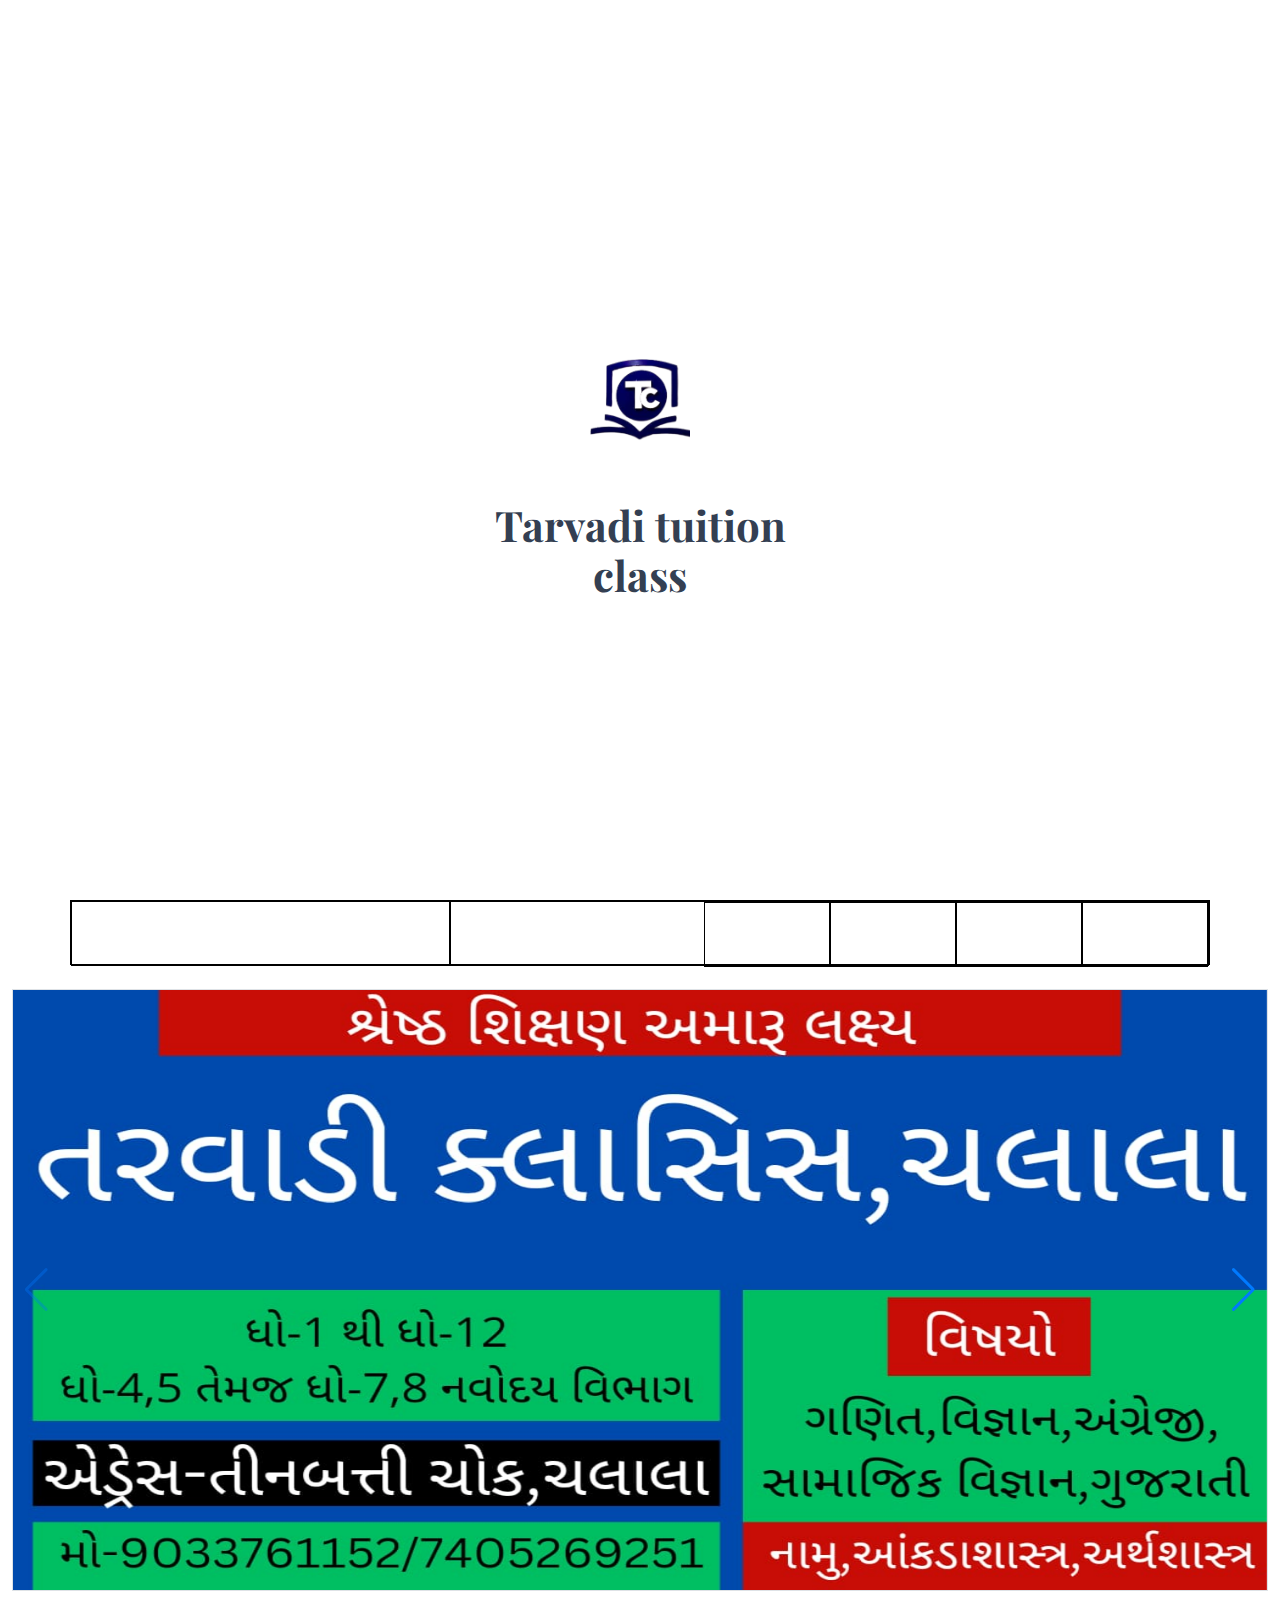
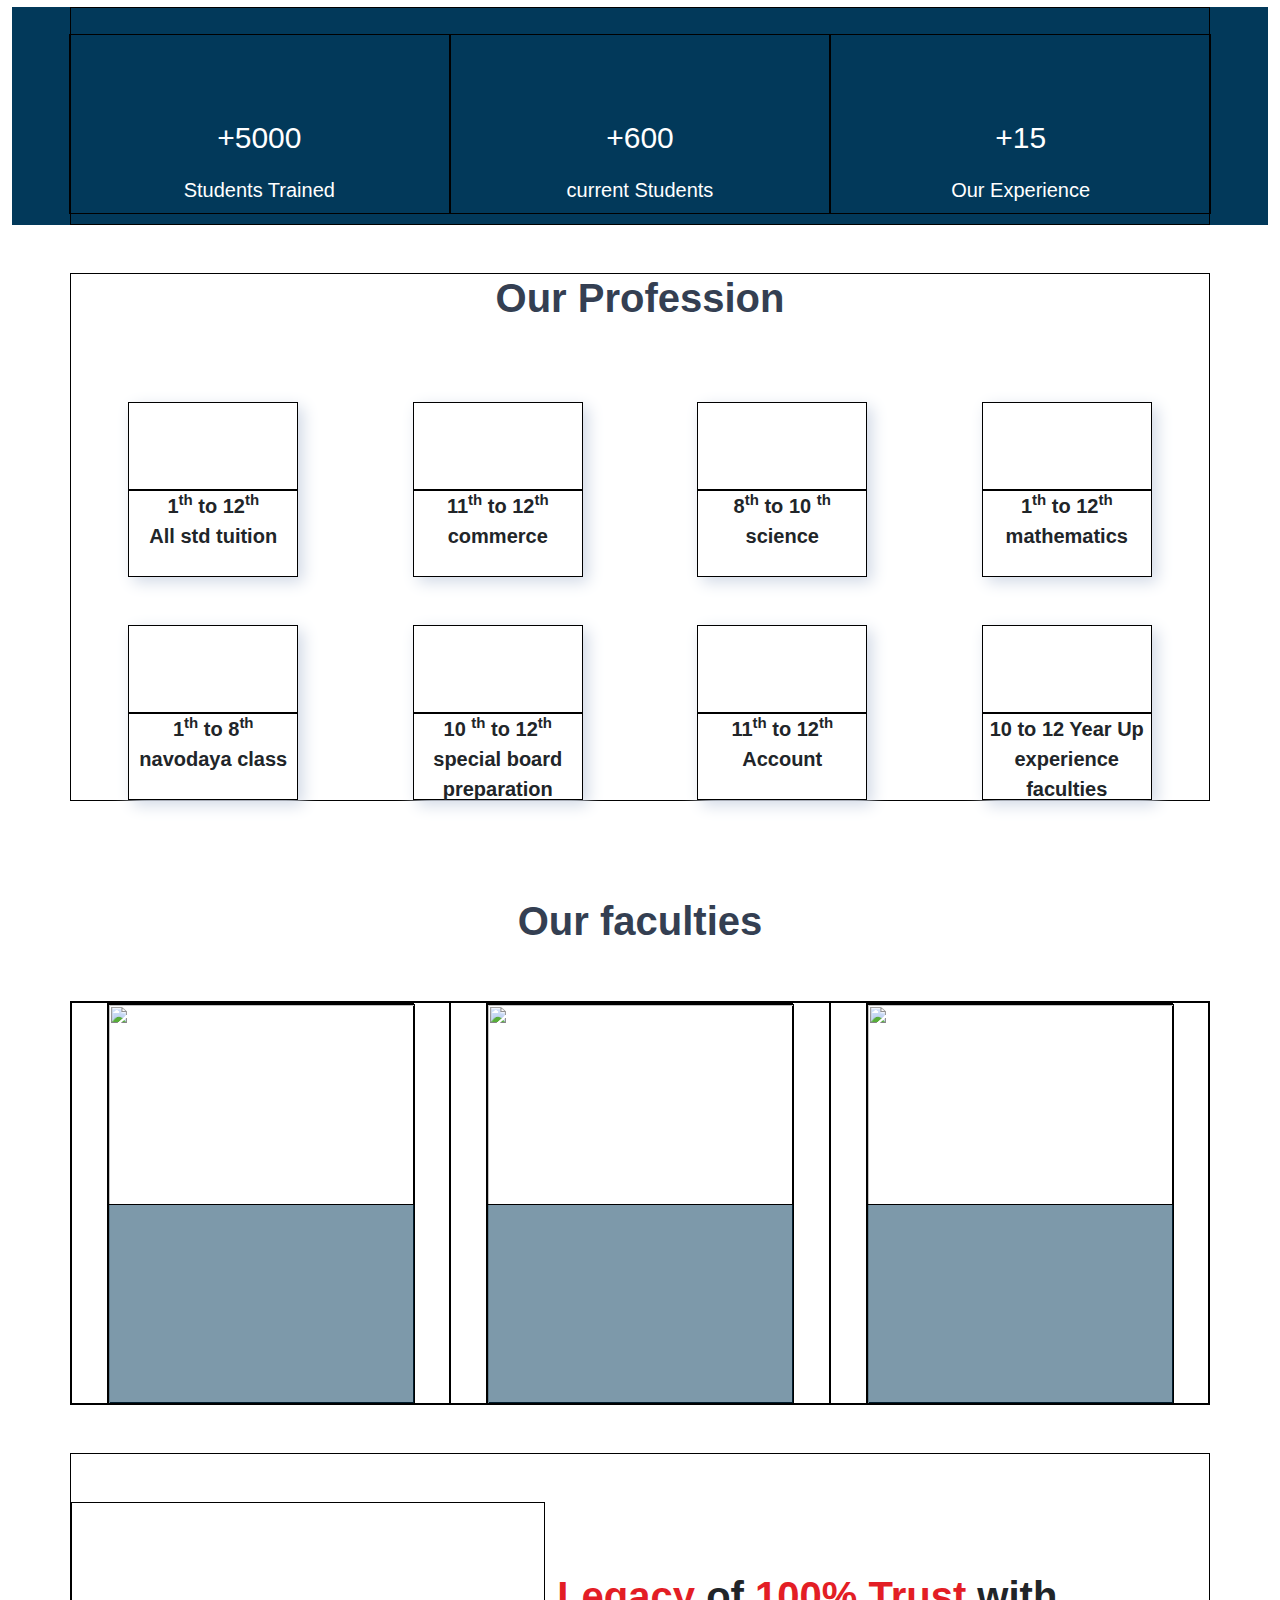
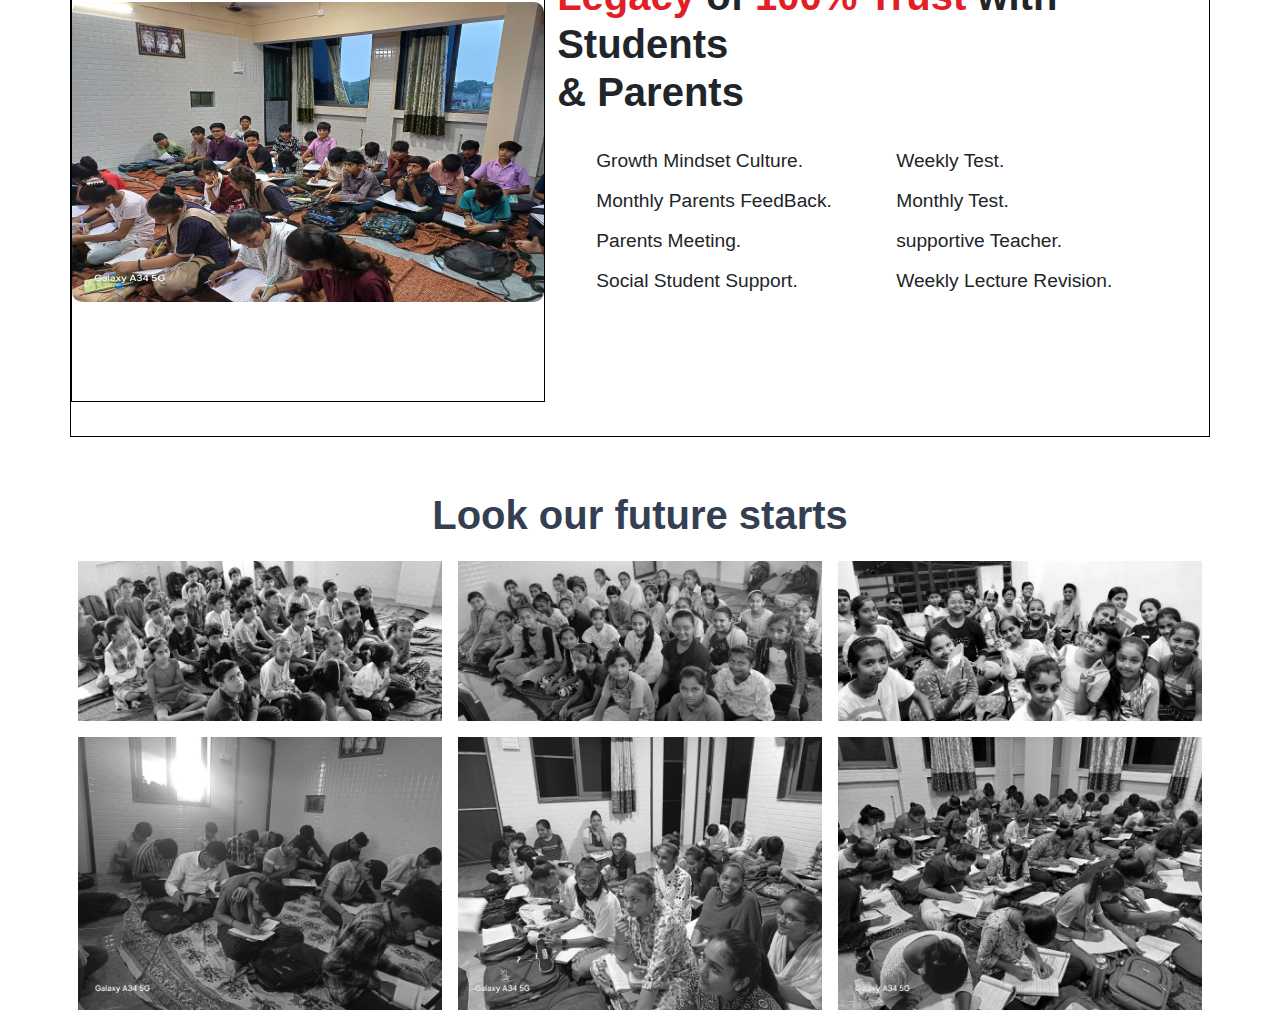
==== commit ee763af0: "code" ====
--- a/index.html
+++ b/index.html
@@ -14,10 +14,27 @@
   <script src="https://code.jquery.com/jquery-3.7.1.min.js"
           integrity="sha256-/JqT3SQfawRcv/BIHPThkBvs0OEvtFFmqPF/lYI/Cxo=" crossorigin="anonymous"></script>
   <link rel="stylesheet" href="assrat/css/style.css">
+  <link rel="preconnect" href="https://fonts.googleapis.com">
+<link rel="preconnect" href="https://fonts.gstatic.com" crossorigin>
+<link href="https://fonts.googleapis.com/css2?family=Playfair+Display:ital,wght@0,400..900;1,400..900&family=Rubik:ital,wght@0,300..900;1,300..900&display=swap" rel="stylesheet">
+<link
+rel="stylesheet"
+href="https://cdnjs.cloudflare.com/ajax/libs/animate.css/4.1.1/animate.min.css"
+/>
   <!-- <script src="https://cdn.tailwindcss.com"></script> -->
 </head>
 
-<body>
+<body id="body">
+  <div class="container">
+<div id="loder">
+  <div class="loder-div">
+    <div class="logo-img"><img src="./assrat/img/images-removebg-preview (20).png" alt=""></div>
+    <h2 class="AnimateText animate__animated animate__bounceInRight">Tarvadi tuition <br> class</h2>
+  </div>
+</div>
+
+</div>
+<div class="container-fluid" id="home-page">
 
 
   <div class="container  bor">
@@ -59,7 +76,7 @@
         <div class="col-12 col-sm-6 col-md-4 counter">
           <div class="counter-icon"> <i class="fa-solid fa-user"></i></div>
           <div class="counter-big-text">
-            <p>+</p>
+            <p style="margin-top: 16px;">+</p>
             <div class="count">5000</div>
           </div>
           <div class="counter-small-text">Students Trained</div>
@@ -67,7 +84,7 @@
         <div class="col-12 col-sm-6 col-md-4 counter">
           <div class="counter-icon"> <i class="fa-solid fa-user"></i></div>
           <div class="counter-big-text">
-            <p>+</p>
+            <p style="margin-top: 16px;">+</p>
             <div class="count">600</div>
           </div>
           <div class="counter-small-text">current Students</div>
@@ -75,7 +92,7 @@
         <div class="col-12 col-sm-6 col-md-4 counter">
           <div class="counter-icon"> <i class="fa-solid fa-address-book"></i></div>
           <div class="counter-big-text">
-            <p>+</p>
+            <p style="margin-top: 16px;">+</p>
             <div class="count">15</div>
           </div>
           <div class="counter-small-text">Our Experience</div>
@@ -246,7 +263,7 @@
 
   <div class="container mt-5">
     <div class="row mt-5">
-      <div class="col-12 d-flex justify-content-center result-show" >Show Our Result</div>
+      <div class="col-12 d-flex justify-content-center result-show" >Look our future starts</div>
 
 
       <div class="col-12">
@@ -258,13 +275,22 @@
 
   <div class="container">
     
+<div class="row">
+  <div class="col-12 col-md-4 last-section gy-3 gx-3"><img class="grayscale-image" src="./assrat/img/WhatsApp Image 2024-11-04 at 19.51.08_27cd31a7.jpg" alt="" width="100%"></div>
+  <div class="col-12 col-md-4 last-section gy-3 gx-3"><img class="grayscale-image" src="./assrat/img/WhatsApp Image 2024-11-04 at 19.52.37_3872790a.jpg" alt="" width="100%"></div>
+  <div class="col-12 col-md-4 last-section gy-3 gx-3"><img class="grayscale-image" src="./assrat/img/WhatsApp Image 2024-11-04 at 19.52.37_1506e730.jpg" alt="" width="100%"></div>
+  <div class="col-12 col-md-4 last-section gy-3 gx-3"><img class="grayscale-image" src="./assrat/img/WhatsApp Image 2024-11-04 at 19.54.36_8d1b6aa6.jpg" alt="" width="100%"></div>
+  <div class="col-12 col-md-4 last-section gy-3 gx-3"><img class="grayscale-image" src="./assrat/img/WhatsApp Image 2024-11-05 at 11.57.19_93b3ac33.jpg" alt="" width="100%"></div>
+  <div class="col-12 col-md-4 last-section gy-3 gx-3"><img class="grayscale-image" src="./assrat/img/WhatsApp Image 2024-11-04 at 19.53.37_d4e80331.jpg" alt="" width="100%"></div>
+</div>
+
   </div>
 
   <script src="./assrat/tc.js"></script>
   <script src="https://cdn.jsdelivr.net/npm/bootstrap@5.3.3/dist/js/bootstrap.bundle.min.js"
     integrity="sha384-YvpcrYf0tY3lHB60NNkmXc5s9fDVZLESaAA55NDzOxhy9GkcIdslK1eN7N6jIeHz"
     crossorigin="anonymous"></script>
-   
+  </div>
 
 </body>
 
--- a/assrat/css/style.css
+++ b/assrat/css/style.css
@@ -6,11 +6,14 @@
 
 }
 
+
+
 :root {
     --bor: 1px solid black;
-    --onlybor:1px solid black;
-
-}
+    --onlybor: 1px solid black;
+
+}
+
 
 .only {
     border: var(--onlybor);
@@ -174,7 +177,7 @@
     height: 30px;
     /* border: var(--bor); */
     display: flex;
-margin-top: 10px;
+    margin-top: 10px;
 }
 
 .arrow {
@@ -197,30 +200,116 @@
     font-size: 1.2rem;
     margin-left: 10px;
 }
-.result-show{
+
+.result-show {
     font-weight: 700;
     font-size: 40px;
     color: #343F52;
 }
-.img-for-student{
-width: 530px;
-height: 300px;
-/* border: var(--bor); */
-border-radius: 10px;
-overflow: hidden;
-
-}
-.Legacy-text{
+
+.img-for-student {
+    width: 530px;
+    height: 300px;
+    /* border: var(--bor); */
+    border-radius: 10px;
+    overflow: hidden;
+
+}
+
+.Legacy-text {
     font-weight: 600;
     font-size: 40px;
     margin-top: 70px;
 }
-.student-img{
+
+.student-img {
     height: 500px;
 }
-.result{
+
+.result {
     width: 400px;
-    border: var(--bor);height: 300px;
+    border: var(--bor);
+    height: 300px;
+}
+
+.grayscale-image {
+
+  
+
+    filter: grayscale(100%);
+
+    transition: filter 0.2s ease;
+
+}
+
+.grayscale-image:hover {
+
+    filter: grayscale(0%);
+
+}
+
+#loder {
+    width: 100wh;
+    height: 100vh;
+    display: flex;
+    justify-content: center;
+    align-items: center;
+    overflow: hidden;
+}
+
+.loder-div {
+    width: 300px;
+    height: 300px;
+    /* border: var(--bor); */
+    overflow: hidden;
+}
+
+.AnimateText {
+    width: 100%;
+    height: 100px;
+    /* border: var(--bor); */
+    text-align: center;
+    font-size: 42px;
+    font-weight: 700;
+    color: #343F52;
+    font-family: "Playfair Display", serif;
+
+}
+
+.logo-img {
+    width: 100%;
+    height: 200px;
+    /* border: var(--bor); */
+    display: flex;
+    justify-content: center;
+    align-items: center;
+}
+
+.logo-img img {
+    width: 100px;
+    height: 100px;
+    /* border: var(--bor); */
+    animation: Text-Animate 2s infinite;
+
+}
+
+.animate__animated.animate__bounceInRight {
+    --animate-duration: 2s;
+}
+
+@keyframes Text-Animate {
+    0% {
+        transform: scale(0.8);
+
+
+    }
+
+    100% {
+        transform: scale(1.2);
+    }
+}
+.last-section{
+    /* height: 200px;  */
 }
 
 @media (width <=500px) {
@@ -230,31 +319,36 @@
         width: 100%;
         height: 300px;
     }
+
     .ruls-text {
         display: flex;
         flex-direction: column;
         margin-top: 20px;
     }
+
     .ruls-text-2 {
         width: 300px;
         height: 200px;
         /* border: var(--bor); */
     }
-    .img-for-student{
+
+    .img-for-student {
         width: 300px;
         height: 250px;
         /* border: var(--bor); */
         border-radius: 10px;
         overflow: hidden;
-        
-        }
-        .Legacy-text{
-            font-weight: 600;
-            font-size: 30px;
-            margin-top: 10px;
-        }
-        .student-img{
-            height: 300px;
-        }
-    
+
+    }
+
+    .Legacy-text {
+        font-weight: 600;
+        font-size: 30px;
+        margin-top: 10px;
+    }
+
+    .student-img {
+        height: 300px;
+    }
+
 }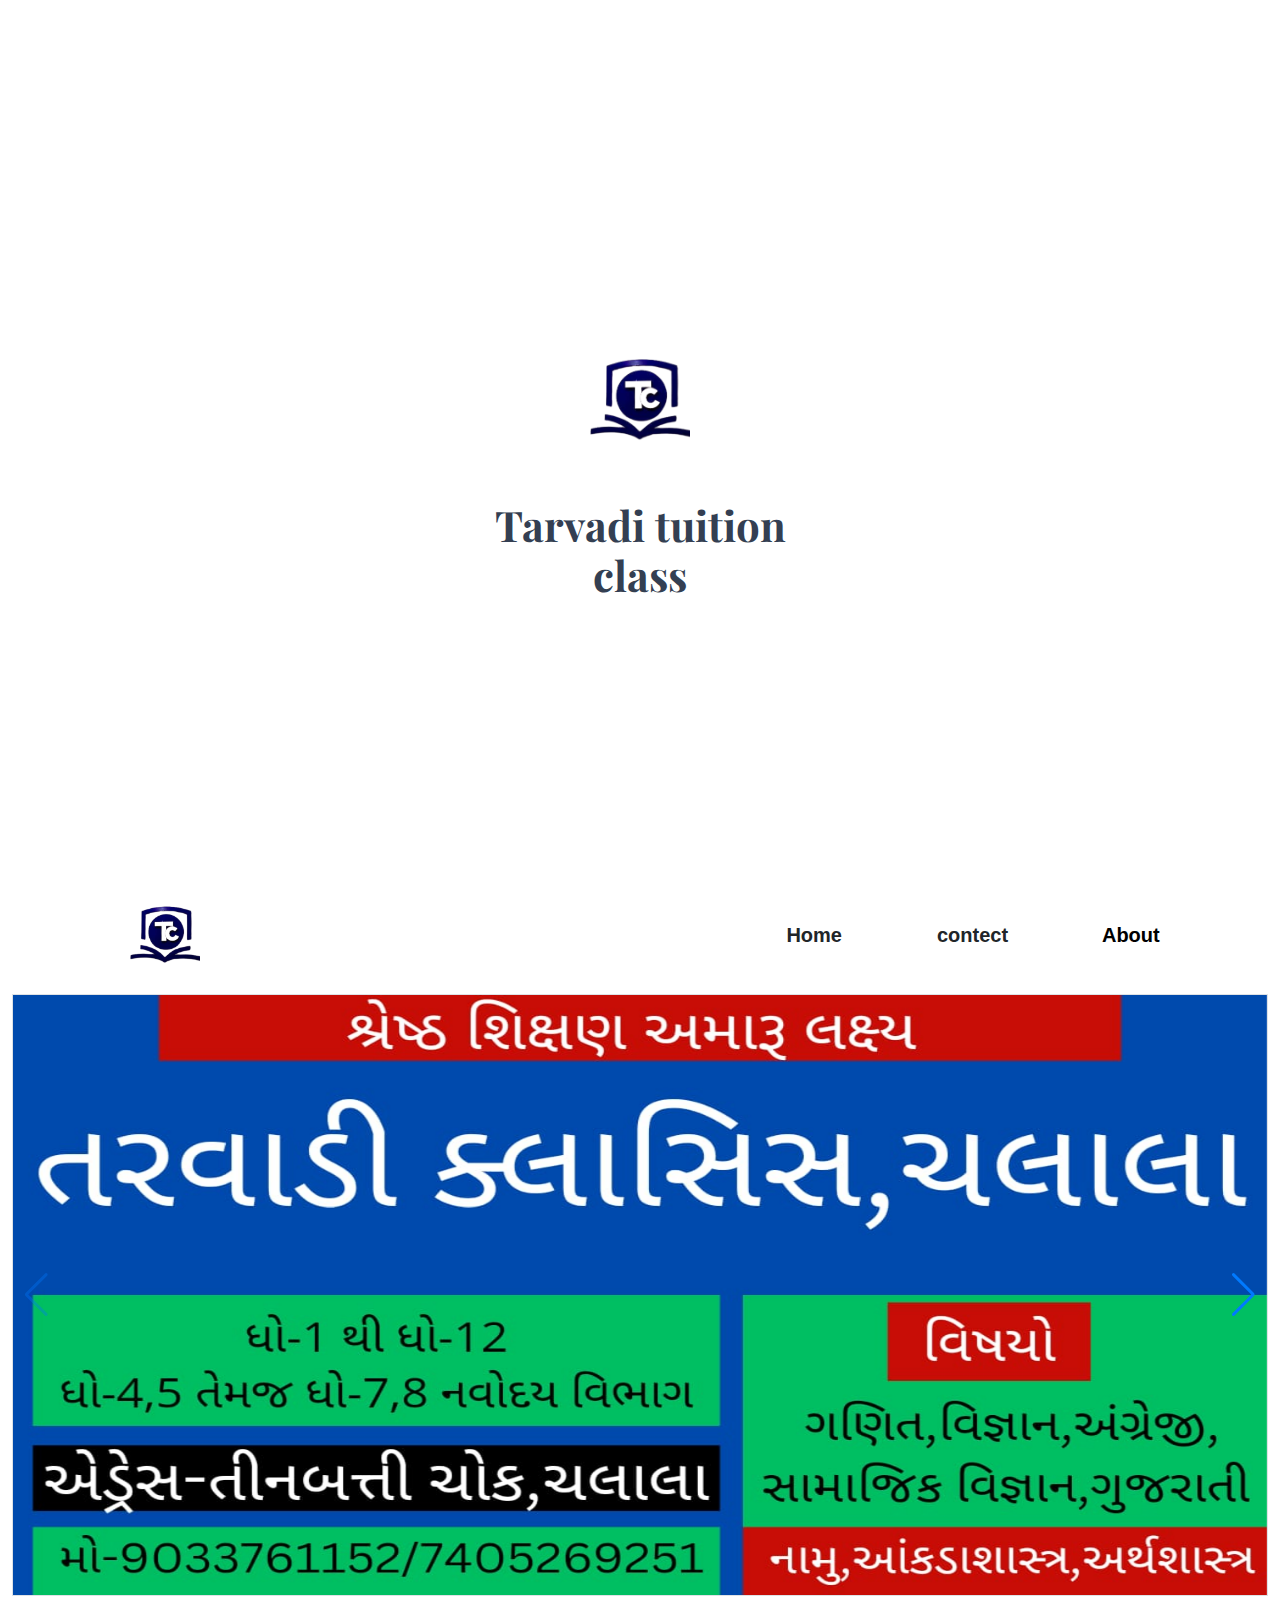
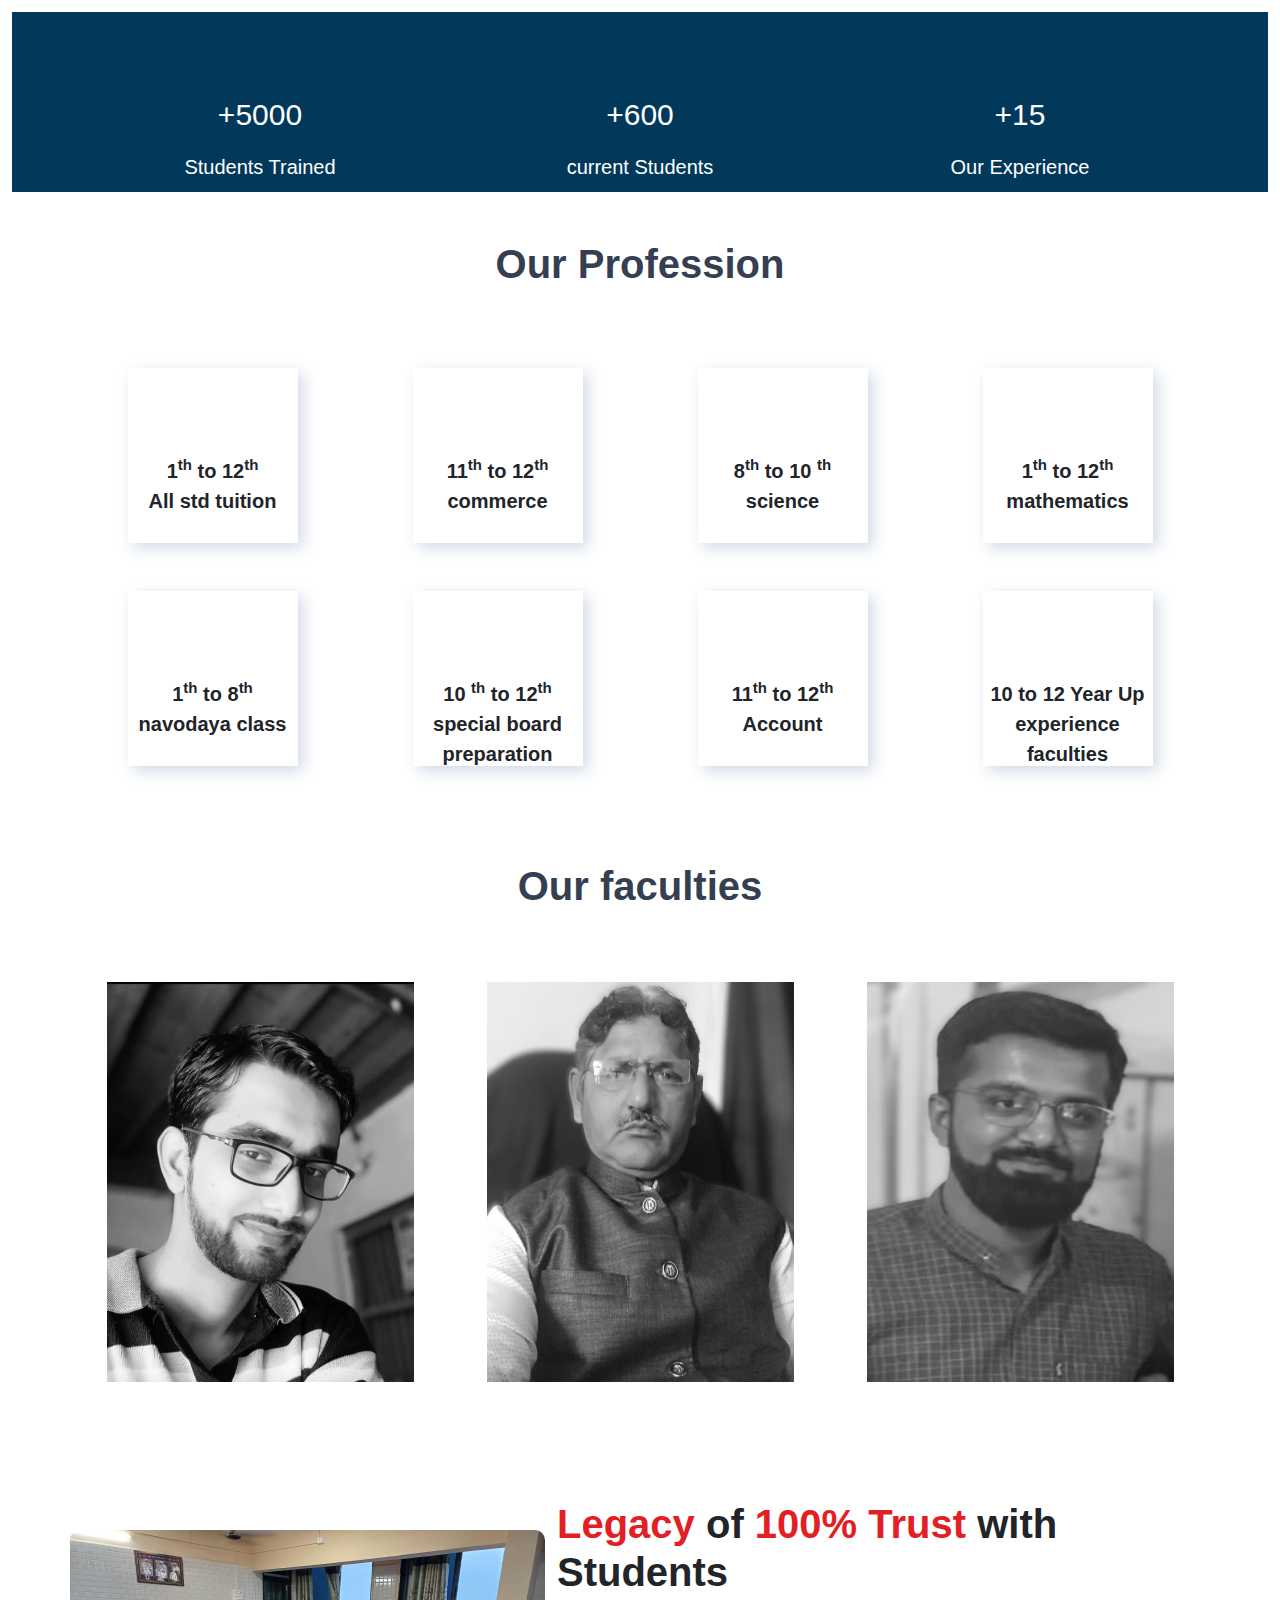
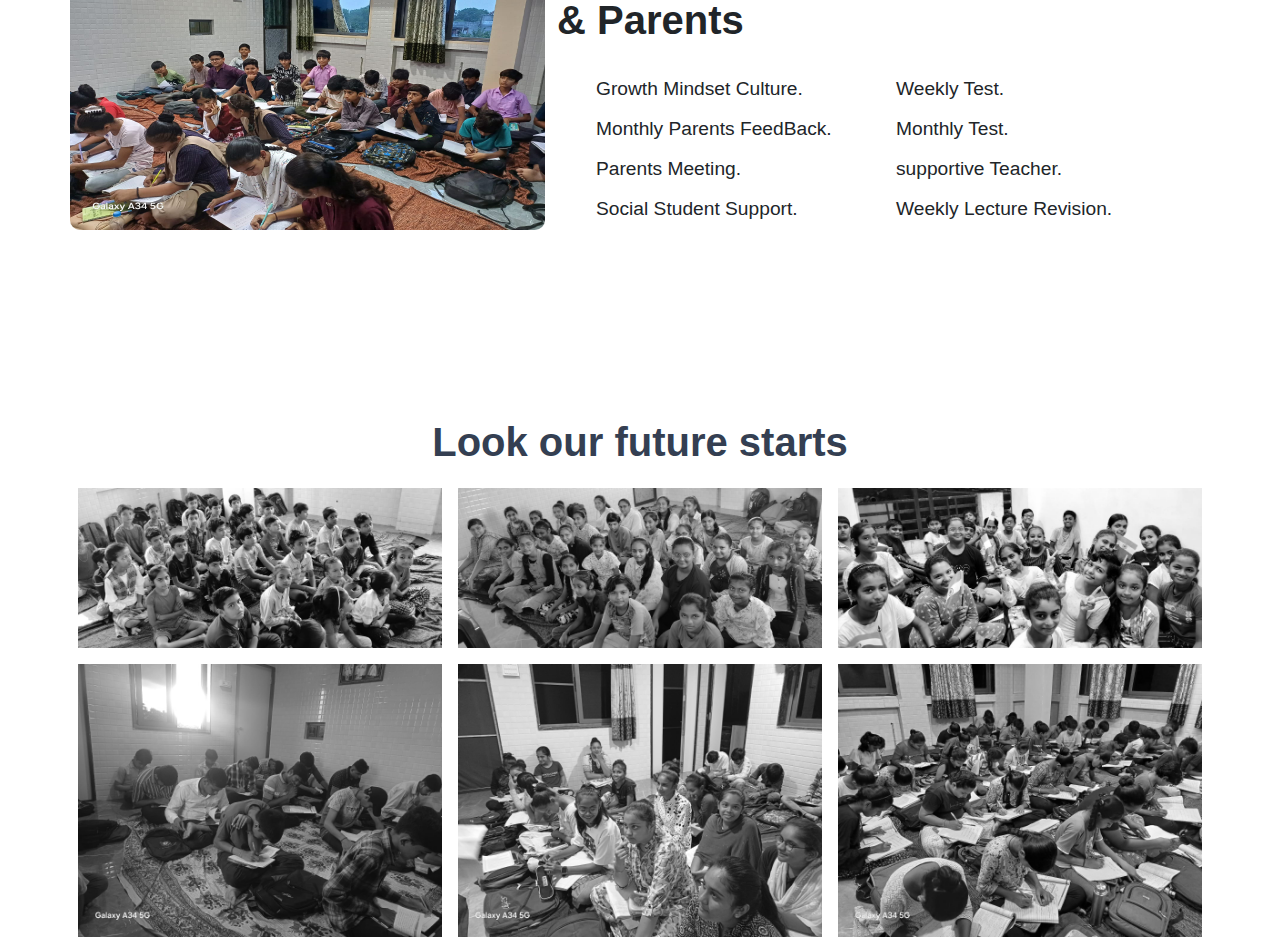
==== commit 844749bf: "code" ====
--- a/index.html
+++ b/index.html
@@ -6,21 +6,20 @@
   <meta name="viewport" content="width=device-width, initial-scale=1">
   <title>Bootstrap Demo</title>
   <link href="https://cdn.jsdelivr.net/npm/bootstrap@5.3.3/dist/css/bootstrap.min.css" rel="stylesheet"
-        integrity="sha384-QWTKZyjpPEjISv5WaRU9OFeRpok6YctnYmDr5pNlyT2bRjXh0JMhjY6hW+ALEwIH" crossorigin="anonymous">
+    integrity="sha384-QWTKZyjpPEjISv5WaRU9OFeRpok6YctnYmDr5pNlyT2bRjXh0JMhjY6hW+ALEwIH" crossorigin="anonymous">
   <link rel="stylesheet" href="https://cdnjs.cloudflare.com/ajax/libs/font-awesome/6.6.0/css/all.min.css"
-        integrity="sha512-Kc323vGBEqzTmouAECnVceyQqyqdsSiqLQISBL29aUW4U/M7pSPA/gEUZQqv1cwx4OnYxTxve5UMg5GT6L4JJg=="
-        crossorigin="anonymous" referrerpolicy="no-referrer" />
+    integrity="sha512-Kc323vGBEqzTmouAECnVceyQqyqdsSiqLQISBL29aUW4U/M7pSPA/gEUZQqv1cwx4OnYxTxve5UMg5GT6L4JJg=="
+    crossorigin="anonymous" referrerpolicy="no-referrer" />
   <link rel="stylesheet" href="https://cdn.jsdelivr.net/npm/swiper@11/swiper-bundle.min.css" />
   <script src="https://code.jquery.com/jquery-3.7.1.min.js"
-          integrity="sha256-/JqT3SQfawRcv/BIHPThkBvs0OEvtFFmqPF/lYI/Cxo=" crossorigin="anonymous"></script>
+    integrity="sha256-/JqT3SQfawRcv/BIHPThkBvs0OEvtFFmqPF/lYI/Cxo=" crossorigin="anonymous"></script>
   <link rel="stylesheet" href="assrat/css/style.css">
   <link rel="preconnect" href="https://fonts.googleapis.com">
-<link rel="preconnect" href="https://fonts.gstatic.com" crossorigin>
-<link href="https://fonts.googleapis.com/css2?family=Playfair+Display:ital,wght@0,400..900;1,400..900&family=Rubik:ital,wght@0,300..900;1,300..900&display=swap" rel="stylesheet">
-<link
-rel="stylesheet"
-href="https://cdnjs.cloudflare.com/ajax/libs/animate.css/4.1.1/animate.min.css"
-/>
+  <link rel="preconnect" href="https://fonts.gstatic.com" crossorigin>
+  <link
+    href="https://fonts.googleapis.com/css2?family=Playfair+Display:ital,wght@0,400..900;1,400..900&family=Rubik:ital,wght@0,300..900;1,300..900&display=swap"
+    rel="stylesheet">
+  <link rel="stylesheet" href="https://cdnjs.cloudflare.com/ajax/libs/animate.css/4.1.1/animate.min.css" />
   <!-- <script src="https://cdn.tailwindcss.com"></script> -->
 </head>
 
@@ -34,70 +33,89 @@
 </div>
 
 </div>
-<div class="container-fluid" id="home-page">
-
-
-  <div class="container  bor">
-    <div class="row">
-      <div class="col-4 bor"></div>
-      <div class="col-8 bor d-flex justify-content-end  p-0">
-        <div class="col-2 bor"></div>
-        <div class="col-2 bor"></div>
-        <div class="col-2 bor"></div>
-        <div class="col-2 bor"></div>
-      </div>
-    </div>
-  </div>
-
-  <div class="container-fluid border m-0 p-0 mt-4 ">
-
-    <!-- Swiper -->
-    <div class="swiper mySwiper">
-      <div class="swiper-wrapper">
-        <div class="swiper-slide"><img src="./assrat/img/tc-img.jpg" alt="" width="100%" height="100%"></div>
-        <div class="swiper-slide"><img src="./assrat/img/tc-img.jpg" alt="" width="100%" height="100%"></div>
-        <div class="swiper-slide"><img src="./assrat/img/tc-img.jpg" alt="" width="100%" height="100%"></div>
-
-      </div>
-      <div class="swiper-button-next"></div>
-      <div class="swiper-button-prev"></div>
-    </div>
-
-    <!-- Swiper JS -->
-    <script src="https://cdn.jsdelivr.net/npm/swiper@11/swiper-bundle.min.js"></script>
-
-
-  </div>
-  <!-- counter -->
-  <div class="container-fluid conten-color">
-    <div class="container only mt-3">
-
-      <div class="row mt-3 ">
-        <div class="col-12 col-sm-6 col-md-4 counter">
-          <div class="counter-icon"> <i class="fa-solid fa-user"></i></div>
-          <div class="counter-big-text">
-            <p style="margin-top: 16px;">+</p>
-            <div class="count">5000</div>
-          </div>
-          <div class="counter-small-text">Students Trained</div>
-        </div>
-        <div class="col-12 col-sm-6 col-md-4 counter">
-          <div class="counter-icon"> <i class="fa-solid fa-user"></i></div>
-          <div class="counter-big-text">
-            <p style="margin-top: 16px;">+</p>
-            <div class="count">600</div>
-          </div>
-          <div class="counter-small-text">current Students</div>
-        </div>
-        <div class="col-12 col-sm-6 col-md-4 counter">
-          <div class="counter-icon"> <i class="fa-solid fa-address-book"></i></div>
-          <div class="counter-big-text">
-            <p style="margin-top: 16px;">+</p>
-            <div class="count">15</div>
-          </div>
-          <div class="counter-small-text">Our Experience</div>
-        </div>
-        <!-- <div class="col-12 col-sm-6 col-md-3  counter">
+  <div class="container-fluid" id="home-page">
+
+
+    <div class="container  bor">
+      <div class="row">
+        <div class="col-2 bor d-flex justify-content-center"><img src="./assrat/img/images-removebg-preview (20).png"
+            alt="" width="70px" height="70px"></div>
+        <div class="col-10 bor d-flex justify-content-end  p-0">
+          <div class="col-4 col-sm-2 bor  d-flex justify-content-center align-items-center"><button
+              style="font-size: 20px;" class="btn btn-light hamburger" type="button" data-bs-toggle="offcanvas"
+              data-bs-target="#offcanvasScrolling" aria-controls="offcanvasScrolling"><i
+                class="fa-solid fa-bars"></i></button>
+
+            <div class=" offcanvas offcanvas-start  w-75" data-bs-scroll="true" data-bs-backdrop="false" tabindex="-1"
+              id="offcanvasScrolling" aria-labelledby="offcanvasScrollingLabel">
+              <div class="offcanvas-header">
+                <h5 class="offcanvas-title" id="offcanvasScrollingLabel">MENU</h5>
+                <button type="button" class="btn-close" data-bs-dismiss="offcanvas" aria-label="Close"></button>
+              </div>
+              <div class="offcanvas-body">
+                <p class="mo" style="text-align: center;"  >Home</p>
+                <p class="mo" style="text-align: center;"  >contect</p>
+                <p class="mo" style="text-align: center;"    ><a href="./about.html">About</a></p>
+              </div>
+            </div>
+          </div>
+          <div class="col-2 manu bor">Home</div>
+          <div class="col-2 manu bor">contect</div>
+       <div class="col-2 manu  bor">  <a class="a" href="./about.html"> About</a></div>
+
+        </div>
+      </div>
+    </div>
+
+    <div class="container-fluid border m-0 p-0 mt-4 ">
+
+      <!-- Swiper -->
+      <div class="swiper mySwiper">
+        <div class="swiper-wrapper">
+          <div class="swiper-slide"><img src="./assrat/img/tc-img.jpg" alt="" width="100%" height="100%"></div>
+          <div class="swiper-slide spacial"><img src="./assrat/img/slide2.jpg" alt="" width="100%" height="100%"></div>
+          <div class="swiper-slide spacial"><img src="./assrat/img/slider3.jpg" alt="" width="100%" height="100%"></div>
+
+        </div>
+        <div class="swiper-button-next"></div>
+        <div class="swiper-button-prev"></div>
+      </div>
+
+      <!-- Swiper JS -->
+      <script src="https://cdn.jsdelivr.net/npm/swiper@11/swiper-bundle.min.js"></script>
+
+
+    </div>
+    <!-- counter -->
+    <div class="container-fluid conten-color">
+      <div class="container only mt-3">
+
+        <div class="row mt-3 ">
+          <div class="col-12 col-sm-6 col-md-4 counter">
+            <div class="counter-icon"> <i class="fa-solid fa-user"></i></div>
+            <div class="counter-big-text">
+              <p style="margin-top: 16px;">+</p>
+              <div class="count">5000</div>
+            </div>
+            <div class="counter-small-text">Students Trained</div>
+          </div>
+          <div class="col-12 col-sm-6 col-md-4 counter">
+            <div class="counter-icon"> <i class="fa-solid fa-user"></i></div>
+            <div class="counter-big-text">
+              <p style="margin-top: 16px;">+</p>
+              <div class="count">600</div>
+            </div>
+            <div class="counter-small-text">current Students</div>
+          </div>
+          <div class="col-12 col-sm-6 col-md-4 counter">
+            <div class="counter-icon"> <i class="fa-solid fa-address-book"></i></div>
+            <div class="counter-big-text">
+              <p style="margin-top: 16px;">+</p>
+              <div class="count">15</div>
+            </div>
+            <div class="counter-small-text">Our Experience</div>
+          </div>
+          <!-- <div class="col-12 col-sm-6 col-md-3  counter">
           <div class="counter-icon"> <i class="fa-solid fa-percent"></i></div>
           <div class="counter-big-text">
             <div class="count">98</div>
@@ -105,191 +123,210 @@
           </div>
           <div class="counter-small-text"> our percentage</div>
         </div> -->
-      </div>
-
-
-
-    </div>
-  </div>
-
-
-  <div class="container bormid mt-5 ">
-
-    <div class="row">
-      <div class="col-12 ">
-        <h1 class="text">Our Profession</h1>
-      </div>
-    </div>
-
-
-    <div class="row gy-5 mt-4">
-      <div class="col-12 col-sm-6 col-md-3 d-flex justify-content-center">
-        <div class="course-box">
-          <div class="course-icon"><i class="fa-solid fa-book-open-reader"></i></div>
-          <div class="course-text">1<sup>th</sup> to 12<sup>th</sup><br> All std tuition </div>
-        </div>
-      </div>
-      <div class="col-12 col-sm-6 col-md-3  d-flex justify-content-center">
-        <div class="course-box">
-          <div class="course-icon"><i class="fa-solid fa-book"></i></div>
-          <div class="course-text">11<sup>th</sup> to 12<sup>th</sup>
-            commerce</div>
-        </div>
-      </div>
-      <div class="col-12 col-sm-6 col-md-3  d-flex justify-content-center">
-        <div class="course-box">
-          <div class="course-icon"><i class="fa-solid fa-flask-vial"></i></div>
-          <div class="course-text">8<sup>th</sup> to 10 <sup>th</sup><br>science</div>
-        </div>
-      </div>
-      <div class="col-12 col-sm-6 col-md-3  d-flex justify-content-center">
-        <div class="course-box">
-          <div class="course-icon"><i class="fa-solid fa-calculator"></i></div>
-          <div class="course-text">1<sup>th</sup> to 12<sup>th</sup><br> mathematics</div>
-        </div>
-      </div>
-      <div class="col-12 col-sm-6 col-md-3  d-flex justify-content-center">
-        <div class="course-box">
-          <div class="course-icon"><i class="fa-solid fa-graduation-cap"></i></div>
-          <div class="course-text">1<sup>th</sup> to 8<sup>th</sup><br> navodaya class</div>
-        </div>
-      </div>
-      <div class="col-12 col-sm-6 col-md-3  d-flex justify-content-center">
-        <div class="course-box">
-          <div class="course-icon"><i class="fa-solid fa-chalkboard-user"></i></div>
-          <div class="course-text">10 <sup>th</sup> to 12<sup>th</sup><br> special board preparation </div>
-        </div>
-      </div>
-      <div class="col-12 col-sm-6 col-md-3  d-flex justify-content-center">
-        <div class="course-box">
-          <div class="course-icon"><i class="fa-solid fa-file-invoice-dollar"></i></div>
-          <div class="course-text">11<sup>th</sup> to 12<sup>th</sup><br>Account </div>
-        </div>
-      </div>
-      <div class="col-12 col-sm-6 col-md-3  d-flex justify-content-center">
-        <div class="course-box">
-          <div class="course-icon"><i class="fa-solid fa-person-chalkboard"></i></div>
-          <div class="course-text">10 to 12 Year Up
-            experience faculties </div>
-        </div>
-      </div>
-    </div>
-  </div>
-
-
-
-  <div class="container boreder mt-5 ">
-    <div class="row">
-      <div class="col-12 d-flex justify-content-center mt-5">
-        <h2 class="text-2">Our faculties</h2>
-      </div>
-    </div>
-    <div class="row bormid mt-5">
-      <div class="col-12 col-sm-6 col-md-4  bormid d-flex justify-content-center">
-        <div class="feculty-img">
-          <img src="https://i.pinimg.com/564x/04/ff/aa/04ffaa365f3d41f70680fd19be55597d.jpg" alt="" width="100%"
-            height="100%">
-          <div class="berlin"></div>
-        </div>
-      </div>
-      <div class="col-12 col-sm-6 col-md-4 bormid d-flex justify-content-center">
-        <div class="feculty-img"><img src="https://i.pinimg.com/564x/04/ff/aa/04ffaa365f3d41f70680fd19be55597d.jpg"
-            alt="" width="100%" height="100%">
-          <div class="berlin"></div>
-        </div>
-      </div>
-      <div class="col-12 col-sm-6 col-md-4 bormid d-flex justify-content-center">
-        <div class="feculty-img"><img src="https://i.pinimg.com/564x/04/ff/aa/04ffaa365f3d41f70680fd19be55597d.jpg"
-            alt="" width="100%" height="100%">
-          <div class="berlin"></div>
-        </div>
-      </div>
-    </div>
-  </div>
-
-
-<div class="container bormid mt-5">
-<div class="row mt-5">
-  <div class="col-12 col-lg-5 bormid p-0 m-0 d-flex justify-content-center align-items-center student-img">
-<div class="img-for-student"><img src="./assrat/img/tarade-img-2.jpg" alt="" width="100%" height="100%"></div>
-</div>
-<div class="col-12 col-lg-7">
- <h2 class="Legacy-text"><span style="color: #E31E25;">Legacy </span>of <span style="color: #E31E25;">100% Trust</span> with Students <br> & Parents</h2> 
-<div class="ruls-text">
-
-          <div class="ruls-text-2">
-            <div class="right">
-              <div class="arrow"><i style="margin-top: 4px;" class="fa-solid fa-circle-check"></i></div>
-              <div class="arrow-text">Growth Mindset Culture.</div>
-            </div> 
-
-             <div class="right">
-              <div class="arrow"><i style="margin-top: 4px;" class="fa-solid fa-circle-check"></i></div>
-              <div class="arrow-text">Monthly Parents FeedBack.</div>
-            </div>
-            <div class="right">
-              <div class="arrow"><i style="margin-top: 4px;" class="fa-solid fa-circle-check"></i></div>
-              <div class="arrow-text">Parents Meeting.</div>
-            </div>
-            <div class="right">
-              <div class="arrow"><i style="margin-top: 4px;" class="fa-solid fa-circle-check"></i></div>
-              <div class="arrow-text">Social Student Support.</div>
-            </div>
-          </div>
-          <div class="ruls-text-2">
-            <div class="right">
-              <div class="arrow"><i style="margin-top: 4px;" class="fa-solid fa-circle-check"></i></div>
-              <div class="arrow-text">Weekly Test.</div>
-            </div>
-
-            <div class="right">
-              <div class="arrow"><i style="margin-top: 4px;" class="fa-solid fa-circle-check"></i></div>
-              <div class="arrow-text">Monthly Test.</div>
-            </div>
-            <div class="right">
-              <div class="arrow"><i style="margin-top: 4px;" class="fa-solid fa-circle-check"></i></div>
-              <div class="arrow-text">supportive Teacher.</div>
-            </div>
-            <div class="right">
-              <div class="arrow"><i style="margin-top: 4px;" class="fa-solid fa-circle-check"></i></div>
-              <div class="arrow-text">Weekly Lecture Revision.</div>
-            </div>
-          </div>
-
-        </div> 
-      </div>
-    </div>
-      </div>
-
-  <div class="container mt-5">
-    <div class="row mt-5">
-      <div class="col-12 d-flex justify-content-center result-show" >Look our future starts</div>
-
-
-      <div class="col-12">
-      <!-- <div class="result"><img src="./assrat/img/WhatsApp Image 2024-11-04 at 21.50.15_6b3369f6.jpg" alt="" width="100%"></div> -->
-      </div>
-    </div>
-  </div>
-
-
-  <div class="container">
-    
-<div class="row">
-  <div class="col-12 col-md-4 last-section gy-3 gx-3"><img class="grayscale-image" src="./assrat/img/WhatsApp Image 2024-11-04 at 19.51.08_27cd31a7.jpg" alt="" width="100%"></div>
-  <div class="col-12 col-md-4 last-section gy-3 gx-3"><img class="grayscale-image" src="./assrat/img/WhatsApp Image 2024-11-04 at 19.52.37_3872790a.jpg" alt="" width="100%"></div>
-  <div class="col-12 col-md-4 last-section gy-3 gx-3"><img class="grayscale-image" src="./assrat/img/WhatsApp Image 2024-11-04 at 19.52.37_1506e730.jpg" alt="" width="100%"></div>
-  <div class="col-12 col-md-4 last-section gy-3 gx-3"><img class="grayscale-image" src="./assrat/img/WhatsApp Image 2024-11-04 at 19.54.36_8d1b6aa6.jpg" alt="" width="100%"></div>
-  <div class="col-12 col-md-4 last-section gy-3 gx-3"><img class="grayscale-image" src="./assrat/img/WhatsApp Image 2024-11-05 at 11.57.19_93b3ac33.jpg" alt="" width="100%"></div>
-  <div class="col-12 col-md-4 last-section gy-3 gx-3"><img class="grayscale-image" src="./assrat/img/WhatsApp Image 2024-11-04 at 19.53.37_d4e80331.jpg" alt="" width="100%"></div>
-</div>
-
-  </div>
-
-  <script src="./assrat/tc.js"></script>
-  <script src="https://cdn.jsdelivr.net/npm/bootstrap@5.3.3/dist/js/bootstrap.bundle.min.js"
-    integrity="sha384-YvpcrYf0tY3lHB60NNkmXc5s9fDVZLESaAA55NDzOxhy9GkcIdslK1eN7N6jIeHz"
-    crossorigin="anonymous"></script>
+        </div>
+
+
+
+      </div>
+    </div>
+
+
+    <div class="container bormid mt-5 ">
+
+      <div class="row">
+        <div class="col-12 ">
+          <h1 class="text">Our Profession</h1>
+        </div>
+      </div>
+
+
+      <div class="row gy-5 mt-4">
+        <div class="col-12 col-sm-6 col-md-3 d-flex justify-content-center">
+          <div class="course-box">
+            <div class="course-icon"><i class="fa-solid fa-book-open-reader"></i></div>
+            <div class="course-text">1<sup>th</sup> to 12<sup>th</sup><br> All std tuition </div>
+          </div>
+        </div>
+        <div class="col-12 col-sm-6 col-md-3  d-flex justify-content-center">
+          <div class="course-box">
+            <div class="course-icon"><i class="fa-solid fa-book"></i></div>
+            <div class="course-text">11<sup>th</sup> to 12<sup>th</sup>
+              commerce</div>
+          </div>
+        </div>
+        <div class="col-12 col-sm-6 col-md-3  d-flex justify-content-center">
+          <div class="course-box">
+            <div class="course-icon"><i class="fa-solid fa-flask-vial"></i></div>
+            <div class="course-text">8<sup>th</sup> to 10 <sup>th</sup><br>science</div>
+          </div>
+        </div>
+        <div class="col-12 col-sm-6 col-md-3  d-flex justify-content-center">
+          <div class="course-box">
+            <div class="course-icon"><i class="fa-solid fa-calculator"></i></div>
+            <div class="course-text">1<sup>th</sup> to 12<sup>th</sup><br> mathematics</div>
+          </div>
+        </div>
+        <div class="col-12 col-sm-6 col-md-3  d-flex justify-content-center">
+          <div class="course-box">
+            <div class="course-icon"><i class="fa-solid fa-graduation-cap"></i></div>
+            <div class="course-text">1<sup>th</sup> to 8<sup>th</sup><br> navodaya class</div>
+          </div>
+        </div>
+        <div class="col-12 col-sm-6 col-md-3  d-flex justify-content-center">
+          <div class="course-box">
+            <div class="course-icon"><i class="fa-solid fa-chalkboard-user"></i></div>
+            <div class="course-text">10 <sup>th</sup> to 12<sup>th</sup><br> special board preparation </div>
+          </div>
+        </div>
+        <div class="col-12 col-sm-6 col-md-3  d-flex justify-content-center">
+          <div class="course-box">
+            <div class="course-icon"><i class="fa-solid fa-file-invoice-dollar"></i></div>
+            <div class="course-text">11<sup>th</sup> to 12<sup>th</sup><br>Account </div>
+          </div>
+        </div>
+        <div class="col-12 col-sm-6 col-md-3  d-flex justify-content-center">
+          <div class="course-box">
+            <div class="course-icon"><i class="fa-solid fa-person-chalkboard"></i></div>
+            <div class="course-text">10 to 12 Year Up
+              experience faculties </div>
+          </div>
+        </div>
+      </div>
+    </div>
+
+
+
+    <div class="container boreder mt-5 ">
+      <div class="row">
+        <div class="col-12 d-flex justify-content-center mt-5">
+          <h2 class="text-2">Our faculties</h2>
+        </div>
+      </div>
+      <div class="row bormid mt-5">
+        <div class="col-12 col-sm-6 col-md-4  bormid d-flex justify-content-center mt-3">
+          <div class="feculty-img">
+            <img src="./assrat/img/eacher.jpg" alt="" width="100%"
+              height="100%">
+            <div class="berlin">
+              <p class="teacher-name">Abbas sir</p>
+              <p class="teacher-summery">subject is Maths <br> with +15 Year experience</p>
+              <div class="contect"><a href="tel:9574503240"><div class="con"><i class="fa-solid fa-phone"></i></div></a></div>
+            </div>
+          </div>
+        </div>
+        <div class="col-12 col-sm-6 col-md-4 bormid d-flex justify-content-center mt-3">
+          <div class="feculty-img"><img src="./assrat/img/teacher3.jpg"
+              alt="" width="100%" height="100%">
+            <div class="berlin">
+              <p class="teacher-name">Ajay sir</p>
+              <p class="teacher-summery">subject is English <br> with +28 Year experience</p>
+              <div class="contect"><a href="tel:9574503240"><div class="con"><i class="fa-solid fa-phone"></i></div></a></div>
+            </div>
+          </div>
+        </div>
+        <div class="col-12 col-sm-6 col-md-4 bormid d-flex justify-content-center mt-3">
+          <div class="feculty-img"><img src="./assrat/img/teacher2.jpg"
+              alt="" width="100%" height="100%">
+            <div class="berlin">
+              <p class="teacher-name">Riyaz sir</p>
+              <p class="teacher-summery">subject is science <br> with +17 Year experience</p>
+              <div class="contect"><a href="tel:9574503240"><div class="con"><i class="fa-solid fa-phone"></i></div></a></div>
+            </div>
+          </div>
+        </div>
+      </div>
+    </div>
+
+
+    <div class="container bormid mt-5">
+      <div class="row mt-5">
+        <div class="col-12 col-lg-5 bormid p-0 m-0 d-flex justify-content-center align-items-center student-img">
+          <div class="img-for-student"><img src="./assrat/img/tarade-img-2.jpg" alt="" width="100%" height="100%"></div>
+        </div>
+        <div class="col-12 col-lg-7">
+          <h2 class="Legacy-text"><span style="color: #E31E25;">Legacy </span>of <span style="color: #E31E25;">100%
+              Trust</span> with Students <br> & Parents</h2>
+          <div class="ruls-text">
+
+            <div class="ruls-text-2">
+              <div class="right">
+                <div class="arrow"><i style="margin-top: 4px;" class="fa-solid fa-circle-check"></i></div>
+                <div class="arrow-text">Growth Mindset Culture.</div>
+              </div>
+
+              <div class="right">
+                <div class="arrow"><i style="margin-top: 4px;" class="fa-solid fa-circle-check"></i></div>
+                <div class="arrow-text">Monthly Parents FeedBack.</div>
+              </div>
+              <div class="right">
+                <div class="arrow"><i style="margin-top: 4px;" class="fa-solid fa-circle-check"></i></div>
+                <div class="arrow-text">Parents Meeting.</div>
+              </div>
+              <div class="right">
+                <div class="arrow"><i style="margin-top: 4px;" class="fa-solid fa-circle-check"></i></div>
+                <div class="arrow-text">Social Student Support.</div>
+              </div>
+            </div>
+            <div class="ruls-text-2">
+              <div class="right">
+                <div class="arrow"><i style="margin-top: 4px;" class="fa-solid fa-circle-check"></i></div>
+                <div class="arrow-text">Weekly Test.</div>
+              </div>
+
+              <div class="right">
+                <div class="arrow"><i style="margin-top: 4px;" class="fa-solid fa-circle-check"></i></div>
+                <div class="arrow-text">Monthly Test.</div>
+              </div>
+              <div class="right">
+                <div class="arrow"><i style="margin-top: 4px;" class="fa-solid fa-circle-check"></i></div>
+                <div class="arrow-text">supportive Teacher.</div>
+              </div>
+              <div class="right">
+                <div class="arrow"><i style="margin-top: 4px;" class="fa-solid fa-circle-check"></i></div>
+                <div class="arrow-text">Weekly Lecture Revision.</div>
+              </div>
+            </div>
+
+          </div>
+        </div>
+      </div>
+    </div>
+
+    <div class="container mt-5">
+      <div class="row mt-5">
+        <div class="col-12 d-flex justify-content-center result-show">Look our future starts</div>
+
+
+        <div class="col-12">
+          <!-- <div class="result"><img src="./assrat/img/WhatsApp Image 2024-11-04 at 21.50.15_6b3369f6.jpg" alt="" width="100%"></div> -->
+        </div>
+      </div>
+    </div>
+
+
+    <div class="container">
+
+      <div class="row">
+        <div class="col-12 col-md-4 last-section gy-3 gx-3"><img class="grayscale-image"
+            src="./assrat/img/WhatsApp Image 2024-11-04 at 19.51.08_27cd31a7.jpg" alt="" width="100%"></div>
+        <div class="col-12 col-md-4 last-section gy-3 gx-3"><img class="grayscale-image"
+            src="./assrat/img/WhatsApp Image 2024-11-04 at 19.52.37_3872790a.jpg" alt="" width="100%"></div>
+        <div class="col-12 col-md-4 last-section gy-3 gx-3"><img class="grayscale-image"
+            src="./assrat/img/WhatsApp Image 2024-11-04 at 19.52.37_1506e730.jpg" alt="" width="100%"></div>
+        <div class="col-12 col-md-4 last-section gy-3 gx-3"><img class="grayscale-image"
+            src="./assrat/img/WhatsApp Image 2024-11-04 at 19.54.36_8d1b6aa6.jpg" alt="" width="100%"></div>
+        <div class="col-12 col-md-4 last-section gy-3 gx-3"><img class="grayscale-image"
+            src="./assrat/img/WhatsApp Image 2024-11-05 at 11.57.19_93b3ac33.jpg" alt="" width="100%"></div>
+        <div class="col-12 col-md-4 last-section gy-3 gx-3"><img class="grayscale-image"
+            src="./assrat/img/WhatsApp Image 2024-11-04 at 19.53.37_d4e80331.jpg" alt="" width="100%"></div>
+      </div>
+
+    </div>
+
+    <script src="./assrat/tc.js"></script>
+    <script src="https://cdn.jsdelivr.net/npm/bootstrap@5.3.3/dist/js/bootstrap.bundle.min.js"
+      integrity="sha384-YvpcrYf0tY3lHB60NNkmXc5s9fDVZLESaAA55NDzOxhy9GkcIdslK1eN7N6jIeHz"
+      crossorigin="anonymous"></script>
   </div>
 
 </body>
--- a/assrat/css/style.css
+++ b/assrat/css/style.css
@@ -8,11 +8,11 @@
 
 
 
-:root {
-    --bor: 1px solid black;
-    --onlybor: 1px solid black;
-
-}
+/* :root {
+    /* --bor: 1px solid black; */
+    /* --onlybor: 1px solid black; */
+
+} */
 
 
 .only {
@@ -28,9 +28,26 @@
 
 .bor {
     border: var(--bor);
-    height: 65px;
-}
-
+    height: 70px;
+}
+
+.manu {
+    font-size: 20px;
+    font-weight: 700;
+    display: flex;
+    justify-content: center;
+    align-items: center;
+
+}
+
+.manu:hover {
+    color: red;
+
+}
+
+.hamburger {
+    display: none;
+}
 
 .counter-icon {
     width: 100%;
@@ -133,25 +150,90 @@
     /* object-fit: cover; */
 }
 
+.spacial img {
+    width: 80%;
+    height: 100%;
+}
+
 .feculty-img {
     width: 307px;
     height: 400px;
     border: var(--bor);
+    overflow: hidden;
+}
+
+.feculty-img:hover>.berlin {
+   transform: translateY(-200px);
 }
 
 .feculty-img img {
     width: 307px;
     height: 400px;
     border: var(--bor);
+    filter: grayscale(100%);
+    transition: filter 0.2s ease;
 }
 
 .berlin {
     width: 307px;
     height: 200px;
     border: var(--bor);
-    position: relative;
-    top: -200px;
-    background-color: #02385a83;
+   transition: all 1.5s ease-in-out;
+    overflow: hidden;
+    background-color: #2181bc50;
+
+}
+.mo:hover{
+    text-decoration: underline;
+}
+
+.teacher-name {
+    width: 100%;
+    height: 50px;
+    font-size: 30px;
+    font-weight: 700;
+    color: #fff;
+    text-align: center;
+    margin-top: 30px;
+}
+
+.teacher-summery {
+    font-size: 1.1rem;
+    text-align: center;
+    color: #fff;
+}
+
+.contect {
+    width: 100%;
+    height: 30px;
+    display: flex;
+    justify-content: center;
+    align-items: center;
+    font-size: 20px;
+    color: black;
+}
+
+.con {
+    width: 30px;
+    height: 30px;
+    /* border: 1px solid rgb(237, 226, 226); */
+    display: flex;
+    justify-content: center;
+    align-items: center;
+    background-color: #fff;
+    border-radius: 20px;
+
+}
+
+a {
+    text-decoration: none;
+    color: black;
+}
+.a{
+    text-decoration: none;
+}
+.a:hover{
+    color: red;
 }
 
 .promis-img {
@@ -234,7 +316,7 @@
 
 .grayscale-image {
 
-  
+
 
     filter: grayscale(100%);
 
@@ -308,9 +390,7 @@
         transform: scale(1.2);
     }
 }
-.last-section{
-    /* height: 200px;  */
-}
+
 
 @media (width <=500px) {
 
@@ -351,4 +431,13 @@
         height: 300px;
     }
 
+    .manu {
+        display: none;
+    }
+
+    .hamburger {
+
+        display: block;
+    }
+
 }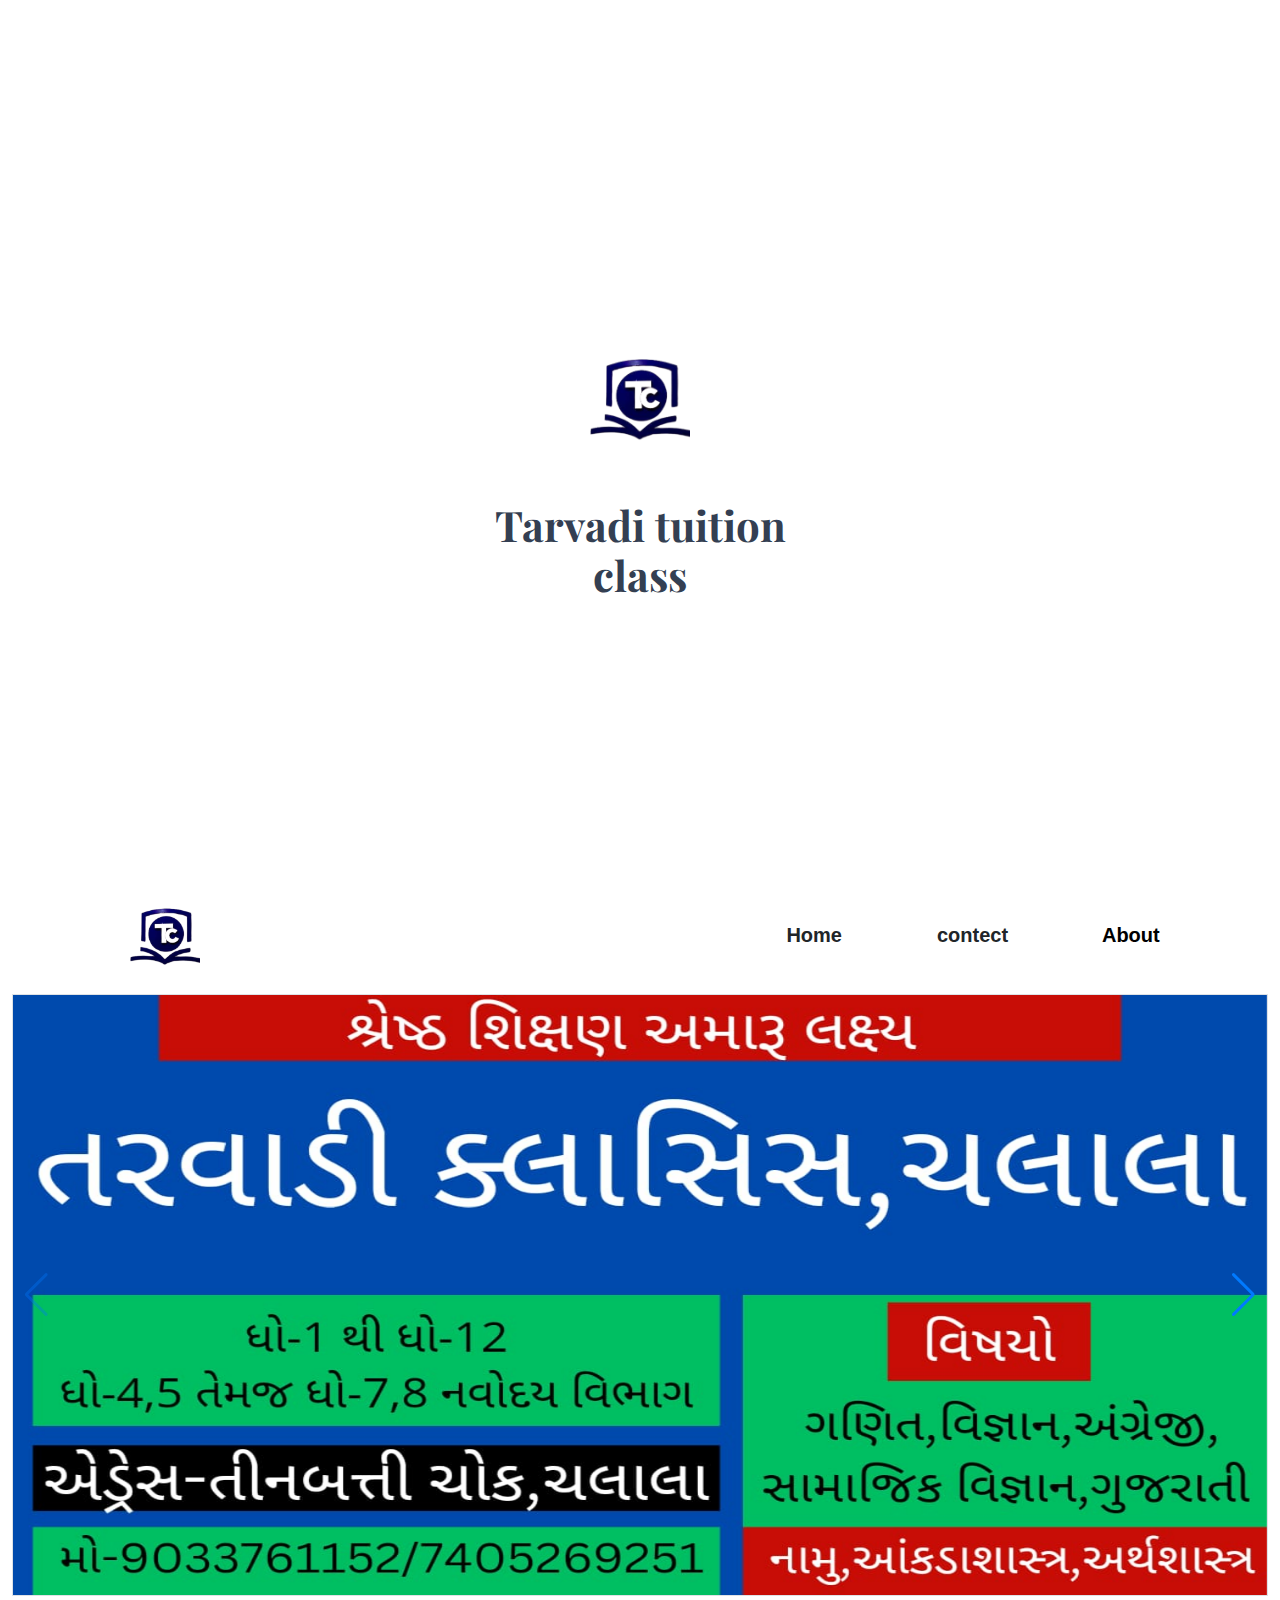
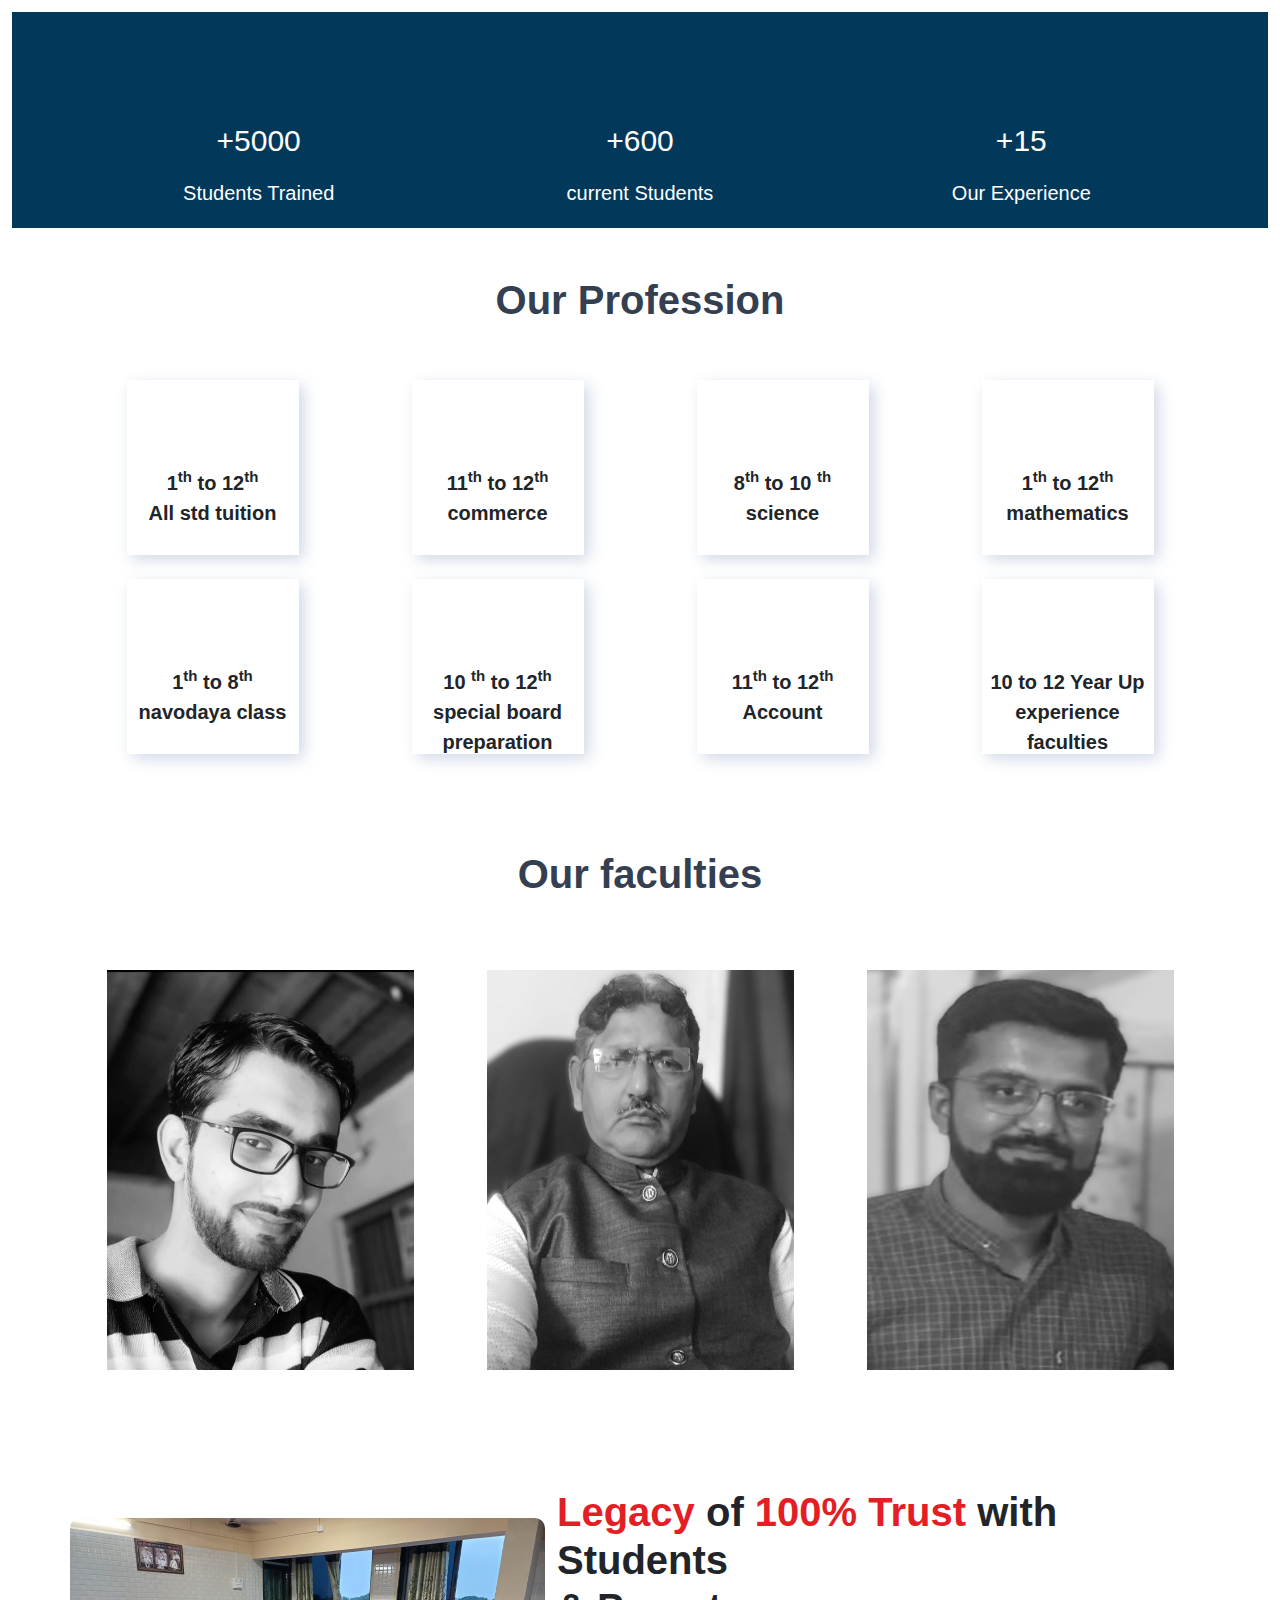
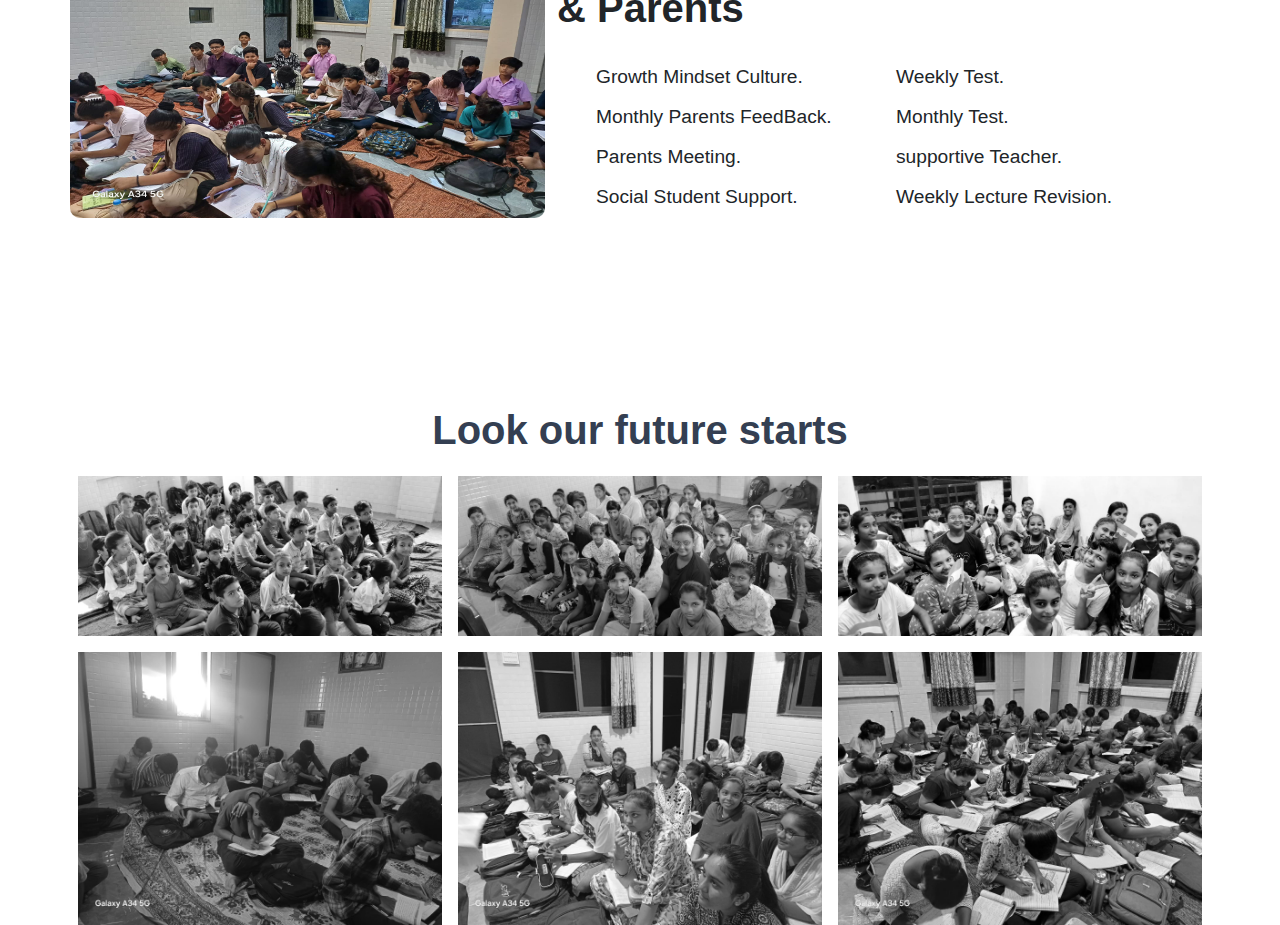
==== commit 882cf202: "code" ====
--- a/index.html
+++ b/index.html
@@ -25,21 +25,21 @@
 
 <body id="body">
   <div class="container">
-<div id="loder">
-  <div class="loder-div">
-    <div class="logo-img"><img src="./assrat/img/images-removebg-preview (20).png" alt=""></div>
-    <h2 class="AnimateText animate__animated animate__bounceInRight">Tarvadi tuition <br> class</h2>
+    <div id="loder">
+      <div class="loder-div">
+        <div class="logo-img"><img src="./assrat/img/images-removebg-preview (20).png" alt=""></div>
+        <h2 class="AnimateText animate__animated animate__bounceInRight">Tarvadi tuition <br> class</h2>
+      </div>
+    </div>
+
   </div>
-</div>
-
-</div>
   <div class="container-fluid" id="home-page">
 
 
     <div class="container  bor">
       <div class="row">
-        <div class="col-2 bor d-flex justify-content-center"><img src="./assrat/img/images-removebg-preview (20).png"
-            alt="" width="70px" height="70px"></div>
+        <div class="col-2 bor d-flex justify-content-center"><img style="margin-top: 2px;"
+            src="./assrat/img/images-removebg-preview (20).png" alt="" width="70px" height="70px"></div>
         <div class="col-10 bor d-flex justify-content-end  p-0">
           <div class="col-4 col-sm-2 bor  d-flex justify-content-center align-items-center"><button
               style="font-size: 20px;" class="btn btn-light hamburger" type="button" data-bs-toggle="offcanvas"
@@ -53,15 +53,15 @@
                 <button type="button" class="btn-close" data-bs-dismiss="offcanvas" aria-label="Close"></button>
               </div>
               <div class="offcanvas-body">
-                <p class="mo" style="text-align: center;"  >Home</p>
-                <p class="mo" style="text-align: center;"  >contect</p>
-                <p class="mo" style="text-align: center;"    ><a href="./about.html">About</a></p>
+                <p class="mo" style="text-align: center;">Home</p>
+                <p class="mo" style="text-align: center;">contect</p>
+                <p class="mo" style="text-align: center;"><a href="./about.html">About</a></p>
               </div>
             </div>
           </div>
           <div class="col-2 manu bor">Home</div>
           <div class="col-2 manu bor">contect</div>
-       <div class="col-2 manu  bor">  <a class="a" href="./about.html"> About</a></div>
+          <div class="col-2 manu  bor"> <a class="a" href="./about.html"> About</a></div>
 
         </div>
       </div>
@@ -141,50 +141,50 @@
 
 
       <div class="row gy-5 mt-4">
-        <div class="col-12 col-sm-6 col-md-3 d-flex justify-content-center">
+        <div class=" mt-4 p-0 col-6 col-md-3 d-flex justify-content-center">
           <div class="course-box">
             <div class="course-icon"><i class="fa-solid fa-book-open-reader"></i></div>
             <div class="course-text">1<sup>th</sup> to 12<sup>th</sup><br> All std tuition </div>
           </div>
         </div>
-        <div class="col-12 col-sm-6 col-md-3  d-flex justify-content-center">
+        <div class=" mt-4 p-0 col-6 col-md-3  d-flex justify-content-center">
           <div class="course-box">
             <div class="course-icon"><i class="fa-solid fa-book"></i></div>
             <div class="course-text">11<sup>th</sup> to 12<sup>th</sup>
               commerce</div>
           </div>
         </div>
-        <div class="col-12 col-sm-6 col-md-3  d-flex justify-content-center">
+        <div class=" mt-4 p-0 col-6 col-md-3  d-flex justify-content-center">
           <div class="course-box">
             <div class="course-icon"><i class="fa-solid fa-flask-vial"></i></div>
             <div class="course-text">8<sup>th</sup> to 10 <sup>th</sup><br>science</div>
           </div>
         </div>
-        <div class="col-12 col-sm-6 col-md-3  d-flex justify-content-center">
+        <div class=" mt-4 p-0 col-6 col-md-3  d-flex justify-content-center">
           <div class="course-box">
             <div class="course-icon"><i class="fa-solid fa-calculator"></i></div>
             <div class="course-text">1<sup>th</sup> to 12<sup>th</sup><br> mathematics</div>
           </div>
         </div>
-        <div class="col-12 col-sm-6 col-md-3  d-flex justify-content-center">
+        <div class=" mt-4 p-0 col-6 col-md-3  d-flex justify-content-center">
           <div class="course-box">
             <div class="course-icon"><i class="fa-solid fa-graduation-cap"></i></div>
             <div class="course-text">1<sup>th</sup> to 8<sup>th</sup><br> navodaya class</div>
           </div>
         </div>
-        <div class="col-12 col-sm-6 col-md-3  d-flex justify-content-center">
+        <div class=" mt-4 p-0 col-6 col-md-3  d-flex justify-content-center">
           <div class="course-box">
             <div class="course-icon"><i class="fa-solid fa-chalkboard-user"></i></div>
             <div class="course-text">10 <sup>th</sup> to 12<sup>th</sup><br> special board preparation </div>
           </div>
         </div>
-        <div class="col-12 col-sm-6 col-md-3  d-flex justify-content-center">
+        <div class=" mt-4 p-0 col-6 col-md-3  d-flex justify-content-center">
           <div class="course-box">
             <div class="course-icon"><i class="fa-solid fa-file-invoice-dollar"></i></div>
             <div class="course-text">11<sup>th</sup> to 12<sup>th</sup><br>Account </div>
           </div>
         </div>
-        <div class="col-12 col-sm-6 col-md-3  d-flex justify-content-center">
+        <div class=" mt-4 p-0 col-6 col-md-3  d-flex justify-content-center">
           <div class="course-box">
             <div class="course-icon"><i class="fa-solid fa-person-chalkboard"></i></div>
             <div class="course-text">10 to 12 Year Up
@@ -205,32 +205,35 @@
       <div class="row bormid mt-5">
         <div class="col-12 col-sm-6 col-md-4  bormid d-flex justify-content-center mt-3">
           <div class="feculty-img">
-            <img src="./assrat/img/eacher.jpg" alt="" width="100%"
-              height="100%">
+            <img src="./assrat/img/eacher.jpg" alt="" width="100%" height="100%">
             <div class="berlin">
               <p class="teacher-name">Abbas sir</p>
               <p class="teacher-summery">subject is Maths <br> with +15 Year experience</p>
-              <div class="contect"><a href="tel:9574503240"><div class="con"><i class="fa-solid fa-phone"></i></div></a></div>
+              <div class="contect"><a href="tel:7405269251">
+                  <div class="con"><i class="fa-solid fa-phone"></i></div>
+                </a></div>
             </div>
           </div>
         </div>
         <div class="col-12 col-sm-6 col-md-4 bormid d-flex justify-content-center mt-3">
-          <div class="feculty-img"><img src="./assrat/img/teacher3.jpg"
-              alt="" width="100%" height="100%">
+          <div class="feculty-img"><img src="./assrat/img/teacher3.jpg" alt="" width="100%" height="100%">
             <div class="berlin">
               <p class="teacher-name">Ajay sir</p>
               <p class="teacher-summery">subject is English <br> with +28 Year experience</p>
-              <div class="contect"><a href="tel:9574503240"><div class="con"><i class="fa-solid fa-phone"></i></div></a></div>
+              <div class="contect"><a href="tel:7405269251">
+                  <div class="con"><i class="fa-solid fa-phone"></i></div>
+                </a></div>
             </div>
           </div>
         </div>
         <div class="col-12 col-sm-6 col-md-4 bormid d-flex justify-content-center mt-3">
-          <div class="feculty-img"><img src="./assrat/img/teacher2.jpg"
-              alt="" width="100%" height="100%">
+          <div class="feculty-img"><img src="./assrat/img/teacher2.jpg" alt="" width="100%" height="100%">
             <div class="berlin">
               <p class="teacher-name">Riyaz sir</p>
               <p class="teacher-summery">subject is science <br> with +17 Year experience</p>
-              <div class="contect"><a href="tel:9574503240"><div class="con"><i class="fa-solid fa-phone"></i></div></a></div>
+              <div class="contect"><a href="tel:7405269251">
+                  <div class="con"><i class="fa-solid fa-phone"></i></div>
+                </a></div>
             </div>
           </div>
         </div>
--- a/assrat/css/style.css
+++ b/assrat/css/style.css
@@ -8,11 +8,11 @@
 
 
 
-/* :root {
+  :root {
     /* --bor: 1px solid black; */
     /* --onlybor: 1px solid black; */
 
-} */
+}  
 
 
 .only {
@@ -105,8 +105,9 @@
 }
 
 .course-box {
-    width: 170px;
+    width: 172px;
     height: 175px;
+    /* border: 1px solid black; */
     box-shadow: 5px 5px 15px #d1d9e6, -5px -5px 15px #fff;
 }
 
@@ -439,5 +440,14 @@
 
         display: block;
     }
-
+    .berlin {
+        width: 307px;
+        height: 200px;
+        border: var(--bor);
+       
+        overflow: hidden;
+        background-color: #2181bc50;
+        transform: translateY(-200px);
+    }
+   
 }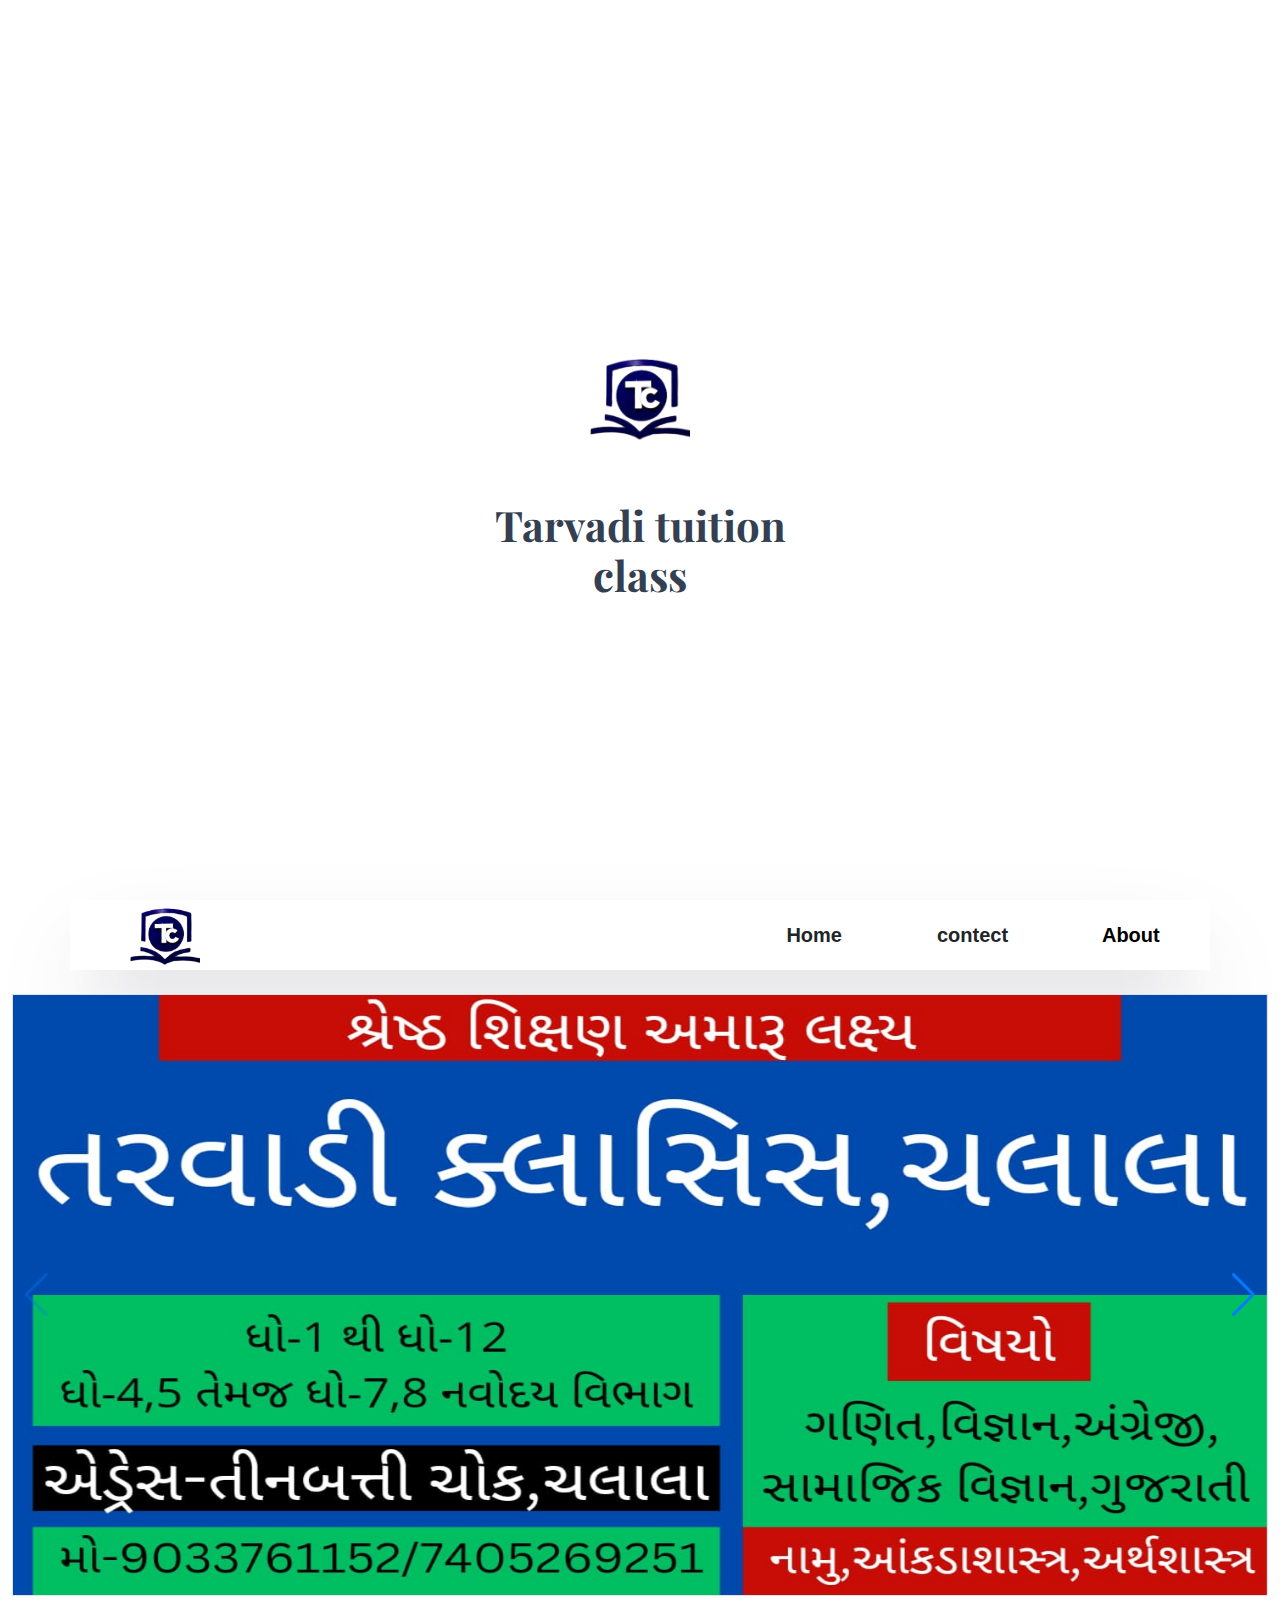
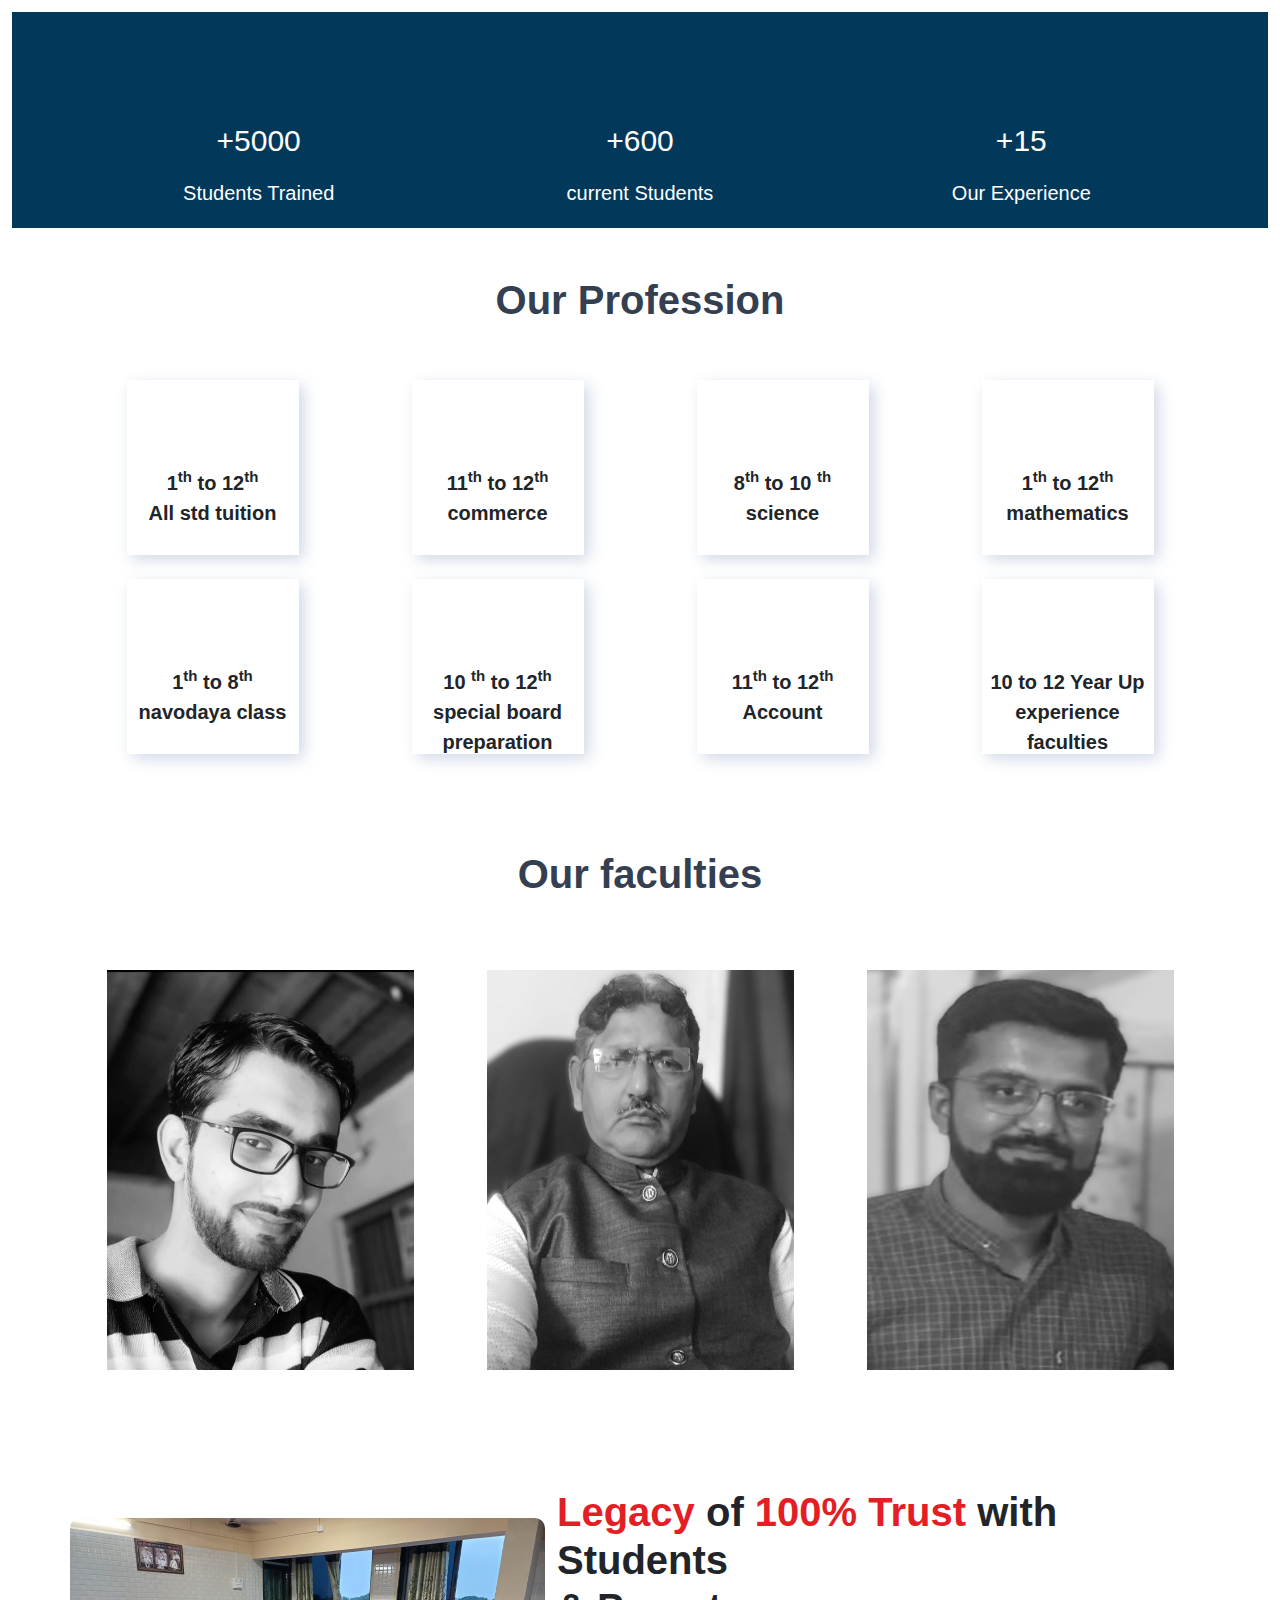
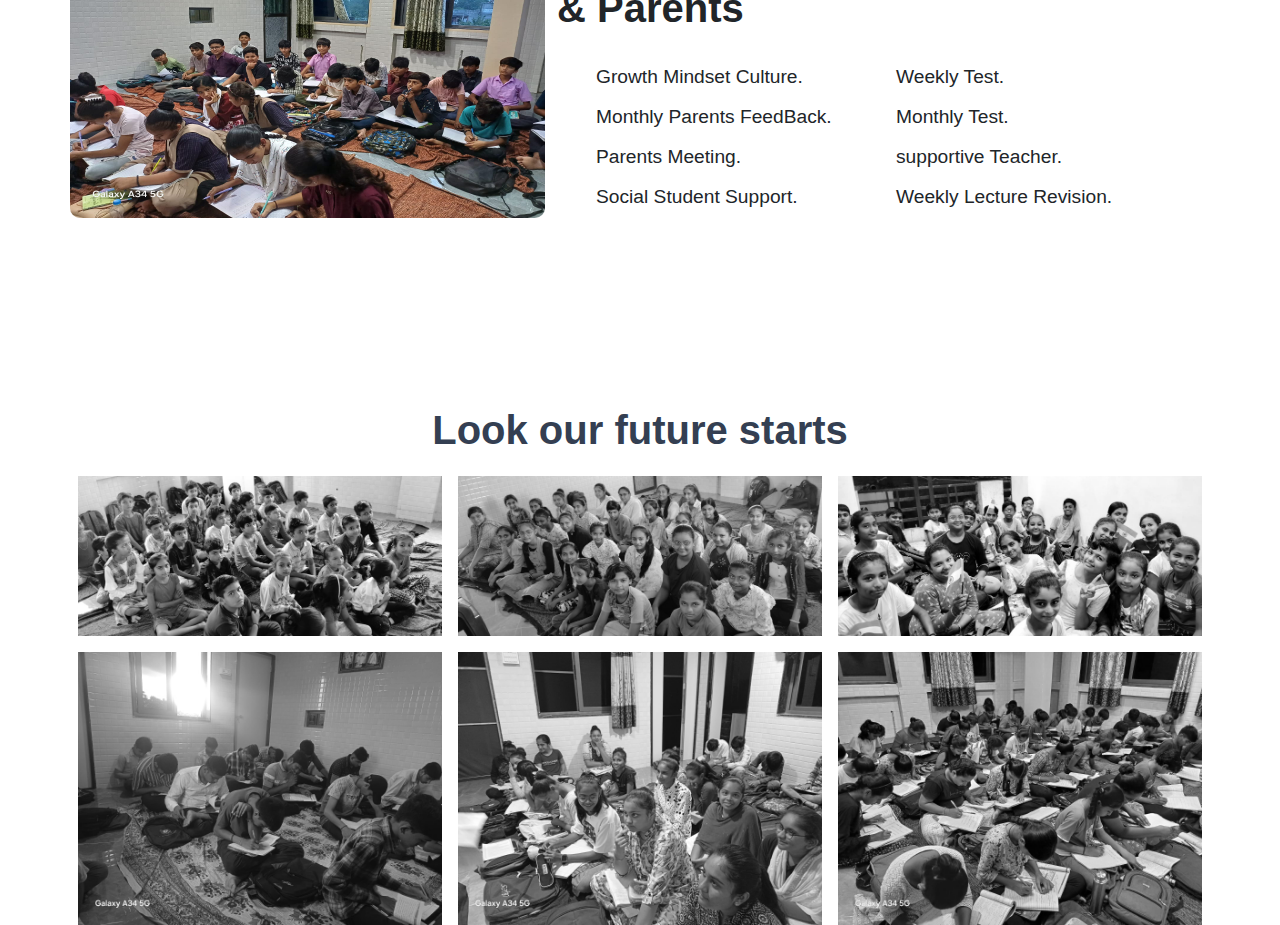
==== commit 4ed9ceec: "code" ====
--- a/index.html
+++ b/index.html
@@ -4,7 +4,8 @@
 <head>
   <meta charset="utf-8">
   <meta name="viewport" content="width=device-width, initial-scale=1">
-  <title>Bootstrap Demo</title>
+  <title>Tarvadi Tuition Classes</title>
+  <link rel="shortcut icon" href="./assrat/img/images-removebg-preview (20).png" type="image/x-icon">
   <link href="https://cdn.jsdelivr.net/npm/bootstrap@5.3.3/dist/css/bootstrap.min.css" rel="stylesheet"
     integrity="sha384-QWTKZyjpPEjISv5WaRU9OFeRpok6YctnYmDr5pNlyT2bRjXh0JMhjY6hW+ALEwIH" crossorigin="anonymous">
   <link rel="stylesheet" href="https://cdnjs.cloudflare.com/ajax/libs/font-awesome/6.6.0/css/all.min.css"
@@ -36,8 +37,8 @@
   <div class="container-fluid" id="home-page">
 
 
-    <div class="container  bor">
-      <div class="row">
+    <div class="container  bor shado">
+      <div class="row ">
         <div class="col-2 bor d-flex justify-content-center"><img style="margin-top: 2px;"
             src="./assrat/img/images-removebg-preview (20).png" alt="" width="70px" height="70px"></div>
         <div class="col-10 bor d-flex justify-content-end  p-0">
--- a/assrat/css/style.css
+++ b/assrat/css/style.css
@@ -110,7 +110,9 @@
     /* border: 1px solid black; */
     box-shadow: 5px 5px 15px #d1d9e6, -5px -5px 15px #fff;
 }
-
+.shado{
+    box-shadow: rgba(50, 50, 93, 0.25) 0px 50px 100px -20px, rgba(0, 0, 0, 0.3) 0px 30px 60px -30px;
+}
 .course-icon {
     width: 100%;
     height: 50%;
